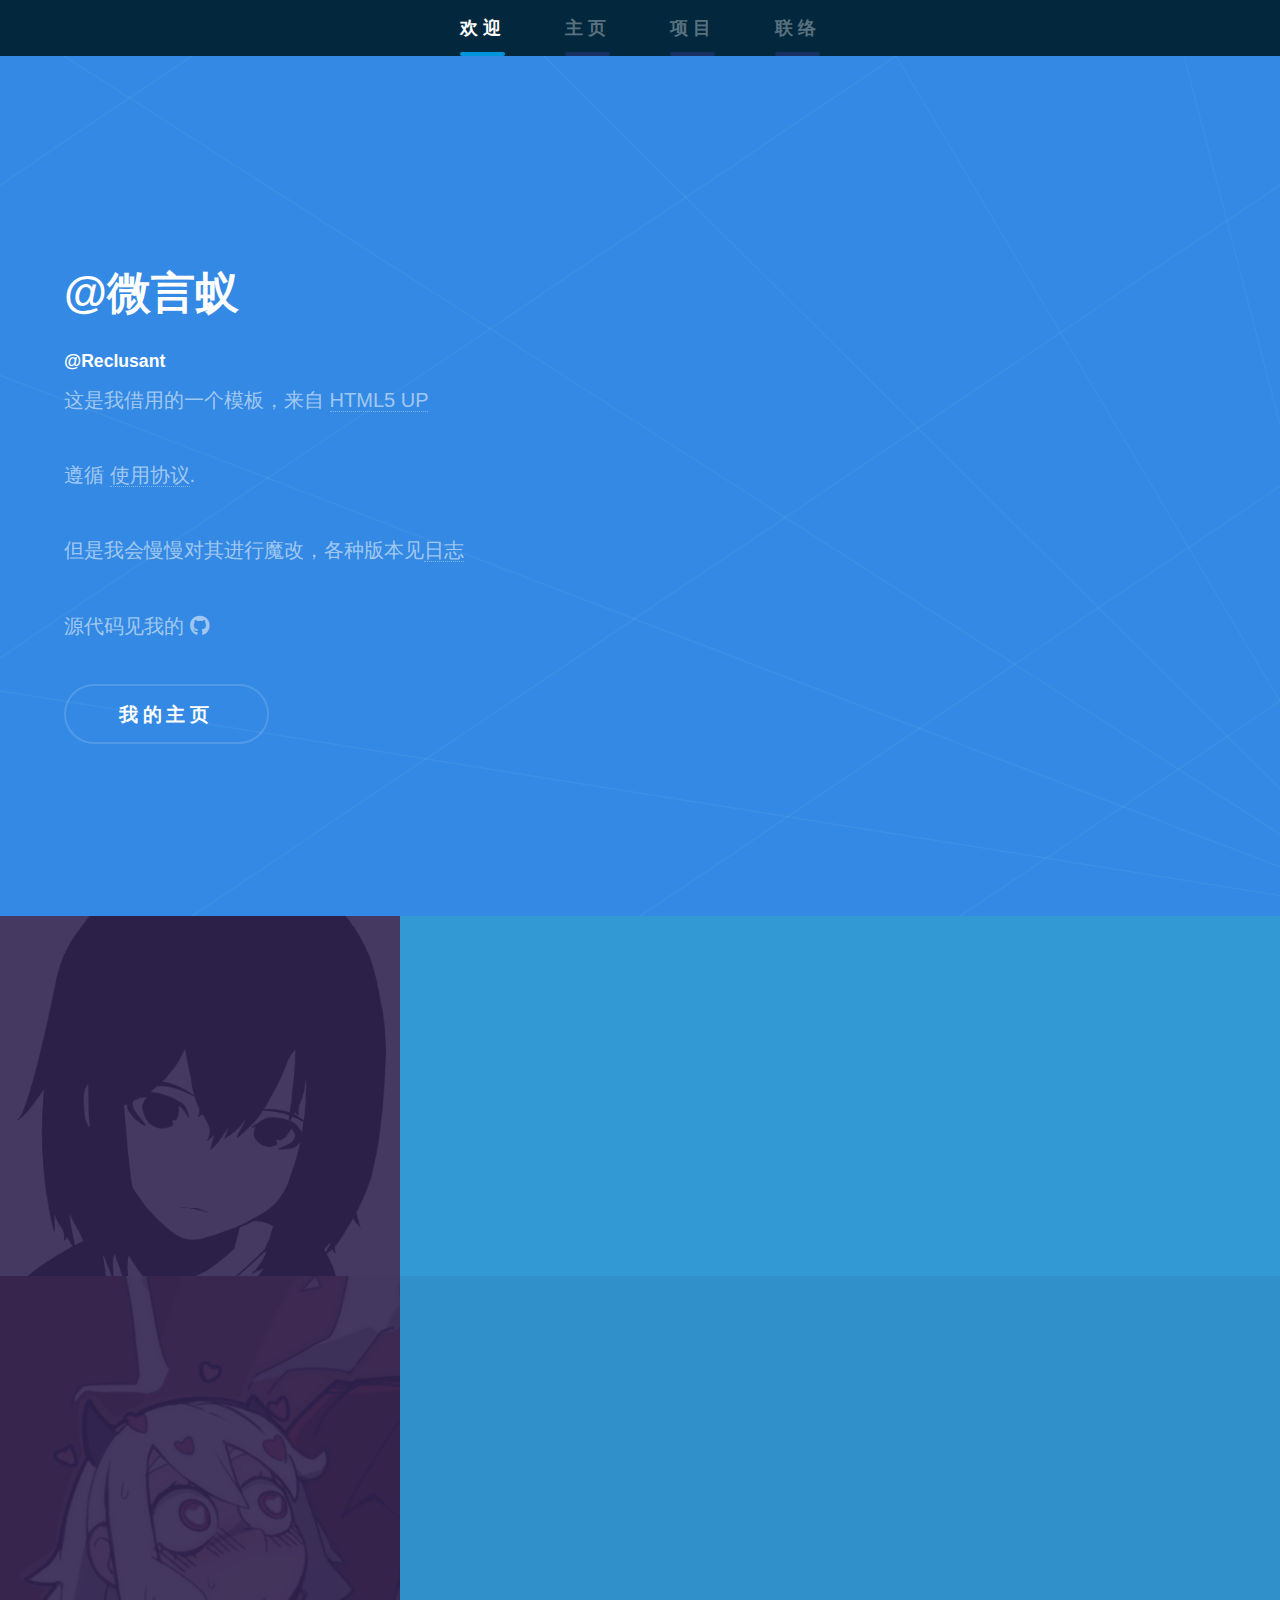
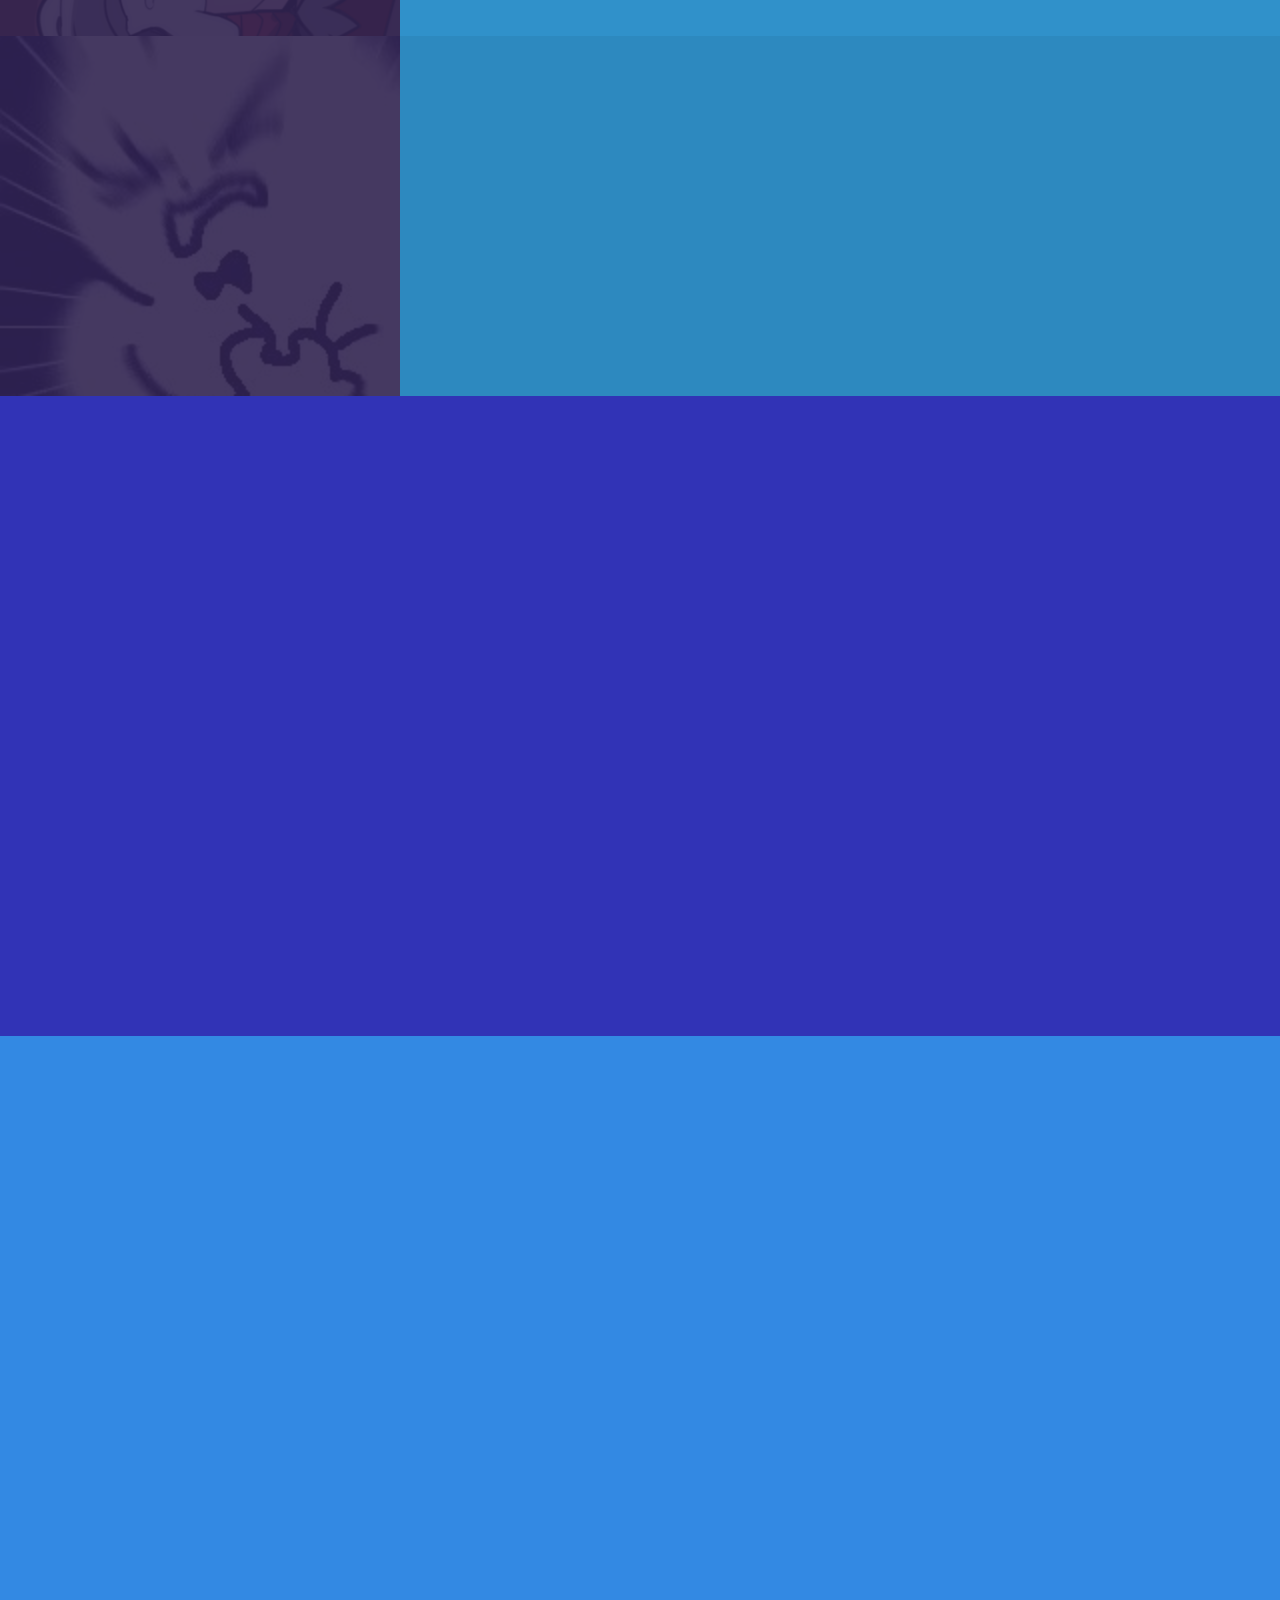
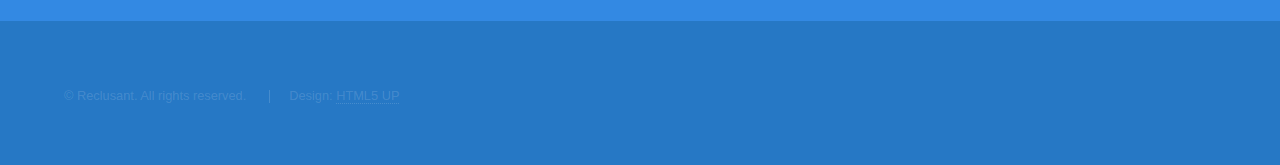
==== index.html @ f637fc26 "drawlearning update" ====
﻿<!DOCTYPE HTML>
<!--
	Hyperspace by HTML5 UP
	html5up.net | @ajlkn
	Free for personal and commercial use under the CCA 3.0 license (html5up.net/license)
-->
<!--
    @Reclusant 用于学习交流
-->
<html>

<head>
    <meta charset="utf-8" />
    <!--字符集是万国码-->
    <meta name="viewport" content="width=device-width, initial-scale=1, user-scalable=no" />
    <!--听说是移动设备兼容？-->
    <link rel="icon" href="images/icon/head.jpg" type="image/x-icon" />
    <title>我永远喜欢阿猹:)</title>
    <link rel="stylesheet" href="assets/css/main.css" />
    <noscript><link rel="stylesheet" href="assets/css/noscript.css" /></noscript>
</head>

<body class="is-preload">
    <!-- Sidebar -->
    <section id="sidebar">
        <div class="inner">
            <nav>
                <ul>
                    <li><a href="#intro">欢迎</a></li>
                    <li><a href="#homepages">主页</a></li>
                    <li><a href="#projects">项目</a></li>
                    <li><a href="#connection">联络</a></li>
                </ul>
            </nav>
        </div>
    </section>
    <!-- Wrapper -->
    <div id="wrapper">

        <!-- Intro -->
        <section id="intro" class="wrapper style1 fullscreen fade-up">
            <div class="inner">
                <h1>@微言蚁</h1>
                <h3>@Reclusant</h3>
                <p>这是我借用的一个模板，来自 <a href="http://html5up.net">HTML5 UP</a></p>
                <p>遵循 <a href="http://html5up.net/license">使用协议</a>.</p>
                <p>但是我会慢慢对其进行魔改，各种版本见<a href="diary.html">日志</a></p>
                <p>
                    源代码见我的
                    <a href="https://github.com/reclusant/reclusant.github.io" class="icon brands fa-github"><span class="label">GitHub</span></a>
                </p>

                <a href="#homepages" class="button scrolly">我的主页</a>
            </div>
        </section>

        <!-- homepages -->
        <section id="homepages" class="wrapper style2 spotlights">
            <section id="bilibili-homepage">
                <a href="https://space.bilibili.com/12219245" class="image"><img src="images/微言蚁1.jpg" alt="bilibili-homepage" data-position="center center" /></a>
                <div class="content">
                    <div class="inner">
                        <h2>我的bilibili主页</h2>
                        <p>目前没有视频，不过有几部小说先放在了上面。</p>
                        <ul class="actions">
                            <li><a href="https://space.bilibili.com/12219245" class="button">去看看</a></li>
                        </ul>
                    </div>
                </div>
            </section>
            <section id="weibo-homepage">
                <a href="https://weibo.com/RvesClub" class="image"><img src="images/modeus.png" alt="weibo-homepage" data-position="top center" /></a>
                <div class="content">
                    <div class="inner">
                        <h2>我的微博主页</h2>
                        <p>啥也没有，主要拿来倒垃圾。</p>
                        <ul class="actions">
                            <li><a href="https://weibo.com/RvesClub" class="button">去看看</a></li>
                        </ul>
                    </div>
                </div>
            </section>
            <section id="zhihu-homepage">
                <a href="https://www.zhihu.com/people/reclusant" class="image"><img src="images/head1.jpg" alt="zhihu-homepage" data-position="25% 25%" /></a>
                <div class="content">
                    <div class="inner">
                        <h2>我的知乎主页</h2>
                        <p>没有文章，只有谁都能说的回答。没啥营养。</p>
                        <ul class="actions">
                            <li><a href="https://www.zhihu.com/people/reclusant" class="button">去看看</a></li>
                        </ul>
                    </div>
                </div>
            </section>
        </section>

        <!-- projects -->
        <section id="projects" class="wrapper style3 fade-up">
            <div class="inner">
                <h2>一些项目</h2>
                <p>我自己做的一些无聊项目，基本属于半废弃状态。</p>
                <div class="features">
                    <section>
                        <span class="icon solid major fa-code"></span>
                        <h3>低技术力屑题</h3>
                        <p>
                            给npp2供的应该不会被采用的题。以后可能会直接移植到网站上。
                            <a href="puzzle/低技术力粪作.rar" download="低技术力粪作" class="button small">下载链接</a>
                        </p>
                    </section>
                    <section>
                        <span class="icon solid major fa-gem"></span>
                        <h3>Rves社作品选</h3>
                        <p>
                            社内的小说与诗歌选集
                            <a href="RvesClub.html" class="button small">前往</a>
                        </p>
                    </section>
                    <section>
                        <span class="icon solid major fa-desktop"></span>
                        <h3>从头开始的画画历史记录</h3>
                        <p>
                            从10.20号左右拿到板子开始，包括图像和sai文件，想要自取
                            <a href="RvesClub.html#drawlearning" class="button small">前往</a>
                        </p>
                    </section>
                    <section>
                        <span class="icon solid major fa-lock"></span>
                        <h3>Veroeros quis lorem</h3>
                        <p>Phasellus convallis elit id ullam corper amet et pulvinar. Duis aliquam turpis mauris, sed ultricies erat dapibus.</p>
                    </section>
                </div>
            </div>
        </section>

        <!-- connection -->
        <section id="connection" class="wrapper style1 fade-up">
            <div class="inner">
                <h2>留言</h2>
                <p>模板留下的。如果你有任何想说的，可以写在下面(但是我目前收不到2333)</p>
                <div class="split style1">
                    <section>
                        <form method="post" action="">
                            <div class="fields">
                                <div class="field">
                                    <!-- <label for="message">Message</label> -->
                                    <textarea name="message" id="message" rows="8"></textarea>
                                </div>
                            </div>
                            <ul class="actions">
                                <li><a href="#" class="button submit" onclick="form_up_load">发送</a></li>
                            </ul>
                        </form>
                    </section>
                    <section>
                        <ul class="contact">
                            <li>
                                <h3>QQ</h3>
                                <span>1265050815</span>
                            </li>
                            <li>
                                <h3>Email</h3>
                                <span><a href="reclusant@qq.com">reclusant@qq.com</a></span>
                            </li>
                            <li>
                                <h3>Phone</h3>
                                <span>这个我暂时不填</span>
                            </li>
                        </ul>
                    </section>
                </div>
            </div>
        </section>

    </div>

    <!-- Footer -->
    <footer id="footer" class="wrapper style1-alt">
        <div class="inner">
            <ul class="menu">
                <li>&copy; Reclusant. All rights reserved.</li>
                <li>Design: <a href="http://html5up.net">HTML5 UP</a></li>
            </ul>
        </div>
    </footer>

    <!-- Scripts -->
    <script src="assets/js/jquery.min.js"></script>
    <script src="assets/js/jquery.scrollex.min.js"></script>
    <script src="assets/js/jquery.scrolly.min.js"></script>
    <script src="assets/js/browser.min.js"></script>
    <script src="assets/js/breakpoints.min.js"></script>
    <script src="assets/js/util.js"></script>
    <script src="assets/js/main.js"></script>
    <script>
        // 表单提交
        // 没做完
        function form_up_load() {
            var strfile = "message.txt";
            var objfso = new activexobject("scripting.filesystemobject");
            // 检查文件是否存在
            if (!objfso.fileexists(strfile)) {
                // 创建文本文件
                var objstream = objfso.createtextfile(strfile, true);
                //document.write("创建文本文件: " + strfile + "&lt;br&gt;");
                // 关闭文件
                alert("ok");
            } else {
                alert("文本文件: " + strfile + "已经存在&lt;br&gt;");
            }
            objstream.write(111111111111111111111111111);
            objstream.close();
        }
    </script>
</body>

</html>
---- assets/css/main.css ----
@import url(fontawesome-all.min.css);

/*
	Hyperspace by HTML5 UP
	html5up.net | @ajlkn
	Free for personal and commercial use under the CCA 3.0 license (html5up.net/license)
*/


/* 初始化 */

html,
body,
div,
span,
applet,
object,
iframe,
h1,
h2,
h3,
h4,
h5,
h6,
p,
blockquote,
pre,
a,
abbr,
acronym,
address,
big,
cite,
code,
del,
dfn,
em,
img,
ins,
kbd,
q,
s,
samp,
small,
strike,
strong,
sub,
sup,
tt,
var,
b,
u,
i,
center,
dl,
dt,
dd,
ol,
ul,
li,
fieldset,
form,
label,
legend,
table,
caption,
tbody,
tfoot,
thead,
tr,
th,
td,
article,
aside,
canvas,
details,
embed,
figure,
figcaption,
footer,
header,
hgroup,
menu,
nav,
output,
ruby,
section,
summary,
time,
mark,
audio,
video {
    margin: 0;
    padding: 0;
    border: 0;
    font-size: 100%;
    font: inherit;
    vertical-align: baseline;
}

article,
aside,
details,
figcaption,
figure,
footer,
header,
hgroup,
menu,
nav,
section {
    display: block;
}

body {
    line-height: 1;
    -webkit-text-size-adjust: none;
}

ol,
ul {
    list-style: none;
}

blockquote,
q {
    quotes: none;
}

blockquote:before,
blockquote:after,
q:before,
q:after {
    content: '';
    content: none;
}

table {
    border-collapse: collapse;
    border-spacing: 0;
}

mark {
    background-color: transparent;
    color: inherit;
}

input::-moz-focus-inner {
    border: 0;
    padding: 0;
}

input,
select,
textarea {
    -moz-appearance: none;
    -webkit-appearance: none;
    -ms-appearance: none;
    appearance: none;
}


/* Basic */

@-ms-viewport {
    width: device-width;
}

@media screen and (max-width: 480px) {
    html,
    body {
        min-width: 320px;
    }
}

html {
    box-sizing: border-box;
}

*,
*:before,
*:after {
    box-sizing: inherit;
}

body {
    /* 背景颜色 */
    background: #3389e3;
}

body.is-preload *,
body.is-preload *:before,
body.is-preload *:after {
    -moz-animation: none !important;
    -webkit-animation: none !important;
    -ms-animation: none !important;
    animation: none !important;
    -moz-transition: none !important;
    -webkit-transition: none !important;
    -ms-transition: none !important;
    transition: none !important;
}


/* Type */

body,
input,
select,
textarea {
    /* 字体颜色 */
    color: rgba(255, 255, 255, 0.55);
    font-family: Arial, Helvetica, sans-serif;
    font-size: 16.5pt;
    font-weight: normal;
    line-height: 1.75;
}

@media screen and (max-width: 1680px) {
    body,
    input,
    select,
    textarea {
        font-size: 13pt;
    }
}

@media screen and (max-width: 1280px) {
    body,
    input,
    select,
    textarea {
        font-size: 12pt;
    }
}

@media screen and (max-width: 360px) {
    body,
    input,
    select,
    textarea {
        font-size: 11pt;
    }
}

a {
    -moz-transition: color 0.2s ease, border-bottom-color 0.2s ease;
    -webkit-transition: color 0.2s ease, border-bottom-color 0.2s ease;
    -ms-transition: color 0.2s ease, border-bottom-color 0.2s ease;
    transition: color 0.2s ease, border-bottom-color 0.2s ease;
    /* 链接边缘颜色 */
    border-bottom: dotted 1px rgba(255, 255, 255, 0.35);
    color: inherit;
    text-decoration: none;
}

a:hover {
    border-bottom-color: transparent;
    /* 选择器颜色 */
    color: #ffffff;
}

strong,
b {
    /* b(?)的颜色 */
    color: #ffffff;
    font-weight: bold;
}

em,
i {
    font-style: italic;
}

p {
    margin: 0 0 2em 0;
}

h1,
h2,
h3,
h4,
h5,
h6 {
    /* 标题字体颜色 */
    color: #ffffff;
    font-weight: bold;
    line-height: 1.5;
    margin: 0 0 0.5em 0;
}

h1 a,
h2 a,
h3 a,
h4 a,
h5 a,
h6 a {
    color: inherit;
    text-decoration: none;
}

h1 {
    font-size: 2.75em;
}

h1.major {
    margin: 0 0 1.3em 0;
    position: relative;
    padding-bottom: 0.35em;
}

h1.major:after {
    /* h1跟随线背景颜色 */
    /* background-image: -moz-linear-gradient(to right, #007497, #00bcdd);
    background-image: -webkit-linear-gradient(to right, #007497, #00bcdd);
    background-image: -ms-linear-gradient(to right, #007497, #00bcdd); */
    background-image: linear-gradient(to right, #ffffff, #3389e3);
    -moz-transition: max-width 0.2s ease;
    -webkit-transition: max-width 0.2s ease;
    -ms-transition: max-width 0.2s ease;
    transition: max-width 0.2s ease;
    border-radius: 0.2em;
    bottom: 0;
    content: '';
    height: 0.05em;
    position: absolute;
    right: 0;
    width: 100%;
}

h2 {
    font-size: 1.75em;
}

h3 {
    font-size: 1.1em;
}

h4 {
    font-size: 1em;
}

h5 {
    font-size: 0.8em;
}

h6 {
    font-size: 0.6em;
}

@media screen and (max-width: 736px) {
    h1 {
        font-size: 2em;
    }
    h2 {
        font-size: 1.25em;
    }
    h3 {
        font-size: 1em;
    }
    h4 {
        font-size: 0.8em;
    }
    h5 {
        font-size: 0.6em;
    }
    h6 {
        font-size: 0.6em;
    }
}

sub {
    font-size: 0.8em;
    position: relative;
    top: 0.5em;
}

sup {
    font-size: 0.8em;
    position: relative;
    top: -0.5em;
}

blockquote {
    border-left: solid 4px rgba(255, 255, 255, 0.15);
    font-style: italic;
    margin: 0 0 2em 0;
    padding: 0.5em 0 0.5em 2em;
}

code {
    background: rgba(255, 255, 255, 0.05);
    border-radius: 0.25em;
    border: solid 1px rgba(255, 255, 255, 0.15);
    font-family: "Courier New", monospace;
    font-size: 0.9em;
    margin: 0 0.25em;
    padding: 0.25em 0.65em;
}

pre {
    -webkit-overflow-scrolling: touch;
    font-family: "Courier New", monospace;
    font-size: 0.9em;
    margin: 0 0 2em 0;
}

pre code {
    display: block;
    line-height: 1.75em;
    padding: 1em 1.5em;
    overflow-x: auto;
}

hr {
    border: 0;
    border-bottom: solid 1px rgba(255, 255, 255, 0.15);
    margin: 2em 0;
}

hr.major {
    margin: 3em 0;
}

.align-left {
    text-align: left;
}

.align-center {
    text-align: center;
}

.align-right {
    text-align: right;
}


/* Row */

.row {
    display: flex;
    flex-wrap: wrap;
    box-sizing: border-box;
    align-items: stretch;
}

.row>* {
    box-sizing: border-box;
}

.row.gtr-uniform>*> :last-child {
    margin-bottom: 0;
}

.row.aln-left {
    justify-content: flex-start;
}

.row.aln-center {
    justify-content: center;
}

.row.aln-right {
    justify-content: flex-end;
}

.row.aln-top {
    align-items: flex-start;
}

.row.aln-middle {
    align-items: center;
}

.row.aln-bottom {
    align-items: flex-end;
}

.row>.imp {
    order: -1;
}

.row>.col-1 {
    width: 8.33333%;
}

.row>.off-1 {
    margin-left: 8.33333%;
}

.row>.col-2 {
    width: 16.66667%;
}

.row>.off-2 {
    margin-left: 16.66667%;
}

.row>.col-3 {
    width: 25%;
}

.row>.off-3 {
    margin-left: 25%;
}

.row>.col-4 {
    width: 33.33333%;
}

.row>.off-4 {
    margin-left: 33.33333%;
}

.row>.col-5 {
    width: 41.66667%;
}

.row>.off-5 {
    margin-left: 41.66667%;
}

.row>.col-6 {
    width: 50%;
}

.row>.off-6 {
    margin-left: 50%;
}

.row>.col-7 {
    width: 58.33333%;
}

.row>.off-7 {
    margin-left: 58.33333%;
}

.row>.col-8 {
    width: 66.66667%;
}

.row>.off-8 {
    margin-left: 66.66667%;
}

.row>.col-9 {
    width: 75%;
}

.row>.off-9 {
    margin-left: 75%;
}

.row>.col-10 {
    width: 83.33333%;
}

.row>.off-10 {
    margin-left: 83.33333%;
}

.row>.col-11 {
    width: 91.66667%;
}

.row>.off-11 {
    margin-left: 91.66667%;
}

.row>.col-12 {
    width: 100%;
}

.row>.off-12 {
    margin-left: 100%;
}

.row.gtr-0 {
    margin-top: 0;
    margin-left: 0em;
}

.row.gtr-0>* {
    padding: 0 0 0 0em;
}

.row.gtr-0.gtr-uniform {
    margin-top: 0em;
}

.row.gtr-0.gtr-uniform>* {
    padding-top: 0em;
}

.row.gtr-25 {
    margin-top: 0;
    margin-left: -0.375em;
}

.row.gtr-25>* {
    padding: 0 0 0 0.375em;
}

.row.gtr-25.gtr-uniform {
    margin-top: -0.375em;
}

.row.gtr-25.gtr-uniform>* {
    padding-top: 0.375em;
}

.row.gtr-50 {
    margin-top: 0;
    margin-left: -0.75em;
}

.row.gtr-50>* {
    padding: 0 0 0 0.75em;
}

.row.gtr-50.gtr-uniform {
    margin-top: -0.75em;
}

.row.gtr-50.gtr-uniform>* {
    padding-top: 0.75em;
}

.row {
    margin-top: 0;
    margin-left: -1.5em;
}

.row>* {
    padding: 0 0 0 1.5em;
}

.row.gtr-uniform {
    margin-top: -1.5em;
}

.row.gtr-uniform>* {
    padding-top: 1.5em;
}

.row.gtr-150 {
    margin-top: 0;
    margin-left: -2.25em;
}

.row.gtr-150>* {
    padding: 0 0 0 2.25em;
}

.row.gtr-150.gtr-uniform {
    margin-top: -2.25em;
}

.row.gtr-150.gtr-uniform>* {
    padding-top: 2.25em;
}

.row.gtr-200 {
    margin-top: 0;
    margin-left: -3em;
}

.row.gtr-200>* {
    padding: 0 0 0 3em;
}

.row.gtr-200.gtr-uniform {
    margin-top: -3em;
}

.row.gtr-200.gtr-uniform>* {
    padding-top: 3em;
}


/* 各种大小屏幕的适配 */

@media screen and (max-width: 1680px) {
    .row {
        display: flex;
        flex-wrap: wrap;
        box-sizing: border-box;
        align-items: stretch;
    }
    .row>* {
        box-sizing: border-box;
    }
    .row.gtr-uniform>*> :last-child {
        margin-bottom: 0;
    }
    .row.aln-left {
        justify-content: flex-start;
    }
    .row.aln-center {
        justify-content: center;
    }
    .row.aln-right {
        justify-content: flex-end;
    }
    .row.aln-top {
        align-items: flex-start;
    }
    .row.aln-middle {
        align-items: center;
    }
    .row.aln-bottom {
        align-items: flex-end;
    }
    .row>.imp-xlarge {
        order: -1;
    }
    .row>.col-1-xlarge {
        width: 8.33333%;
    }
    .row>.off-1-xlarge {
        margin-left: 8.33333%;
    }
    .row>.col-2-xlarge {
        width: 16.66667%;
    }
    .row>.off-2-xlarge {
        margin-left: 16.66667%;
    }
    .row>.col-3-xlarge {
        width: 25%;
    }
    .row>.off-3-xlarge {
        margin-left: 25%;
    }
    .row>.col-4-xlarge {
        width: 33.33333%;
    }
    .row>.off-4-xlarge {
        margin-left: 33.33333%;
    }
    .row>.col-5-xlarge {
        width: 41.66667%;
    }
    .row>.off-5-xlarge {
        margin-left: 41.66667%;
    }
    .row>.col-6-xlarge {
        width: 50%;
    }
    .row>.off-6-xlarge {
        margin-left: 50%;
    }
    .row>.col-7-xlarge {
        width: 58.33333%;
    }
    .row>.off-7-xlarge {
        margin-left: 58.33333%;
    }
    .row>.col-8-xlarge {
        width: 66.66667%;
    }
    .row>.off-8-xlarge {
        margin-left: 66.66667%;
    }
    .row>.col-9-xlarge {
        width: 75%;
    }
    .row>.off-9-xlarge {
        margin-left: 75%;
    }
    .row>.col-10-xlarge {
        width: 83.33333%;
    }
    .row>.off-10-xlarge {
        margin-left: 83.33333%;
    }
    .row>.col-11-xlarge {
        width: 91.66667%;
    }
    .row>.off-11-xlarge {
        margin-left: 91.66667%;
    }
    .row>.col-12-xlarge {
        width: 100%;
    }
    .row>.off-12-xlarge {
        margin-left: 100%;
    }
    .row.gtr-0 {
        margin-top: 0;
        margin-left: 0em;
    }
    .row.gtr-0>* {
        padding: 0 0 0 0em;
    }
    .row.gtr-0.gtr-uniform {
        margin-top: 0em;
    }
    .row.gtr-0.gtr-uniform>* {
        padding-top: 0em;
    }
    .row.gtr-25 {
        margin-top: 0;
        margin-left: -0.375em;
    }
    .row.gtr-25>* {
        padding: 0 0 0 0.375em;
    }
    .row.gtr-25.gtr-uniform {
        margin-top: -0.375em;
    }
    .row.gtr-25.gtr-uniform>* {
        padding-top: 0.375em;
    }
    .row.gtr-50 {
        margin-top: 0;
        margin-left: -0.75em;
    }
    .row.gtr-50>* {
        padding: 0 0 0 0.75em;
    }
    .row.gtr-50.gtr-uniform {
        margin-top: -0.75em;
    }
    .row.gtr-50.gtr-uniform>* {
        padding-top: 0.75em;
    }
    .row {
        margin-top: 0;
        margin-left: -1.5em;
    }
    .row>* {
        padding: 0 0 0 1.5em;
    }
    .row.gtr-uniform {
        margin-top: -1.5em;
    }
    .row.gtr-uniform>* {
        padding-top: 1.5em;
    }
    .row.gtr-150 {
        margin-top: 0;
        margin-left: -2.25em;
    }
    .row.gtr-150>* {
        padding: 0 0 0 2.25em;
    }
    .row.gtr-150.gtr-uniform {
        margin-top: -2.25em;
    }
    .row.gtr-150.gtr-uniform>* {
        padding-top: 2.25em;
    }
    .row.gtr-200 {
        margin-top: 0;
        margin-left: -3em;
    }
    .row.gtr-200>* {
        padding: 0 0 0 3em;
    }
    .row.gtr-200.gtr-uniform {
        margin-top: -3em;
    }
    .row.gtr-200.gtr-uniform>* {
        padding-top: 3em;
    }
}

@media screen and (max-width: 1280px) {
    .row {
        display: flex;
        flex-wrap: wrap;
        box-sizing: border-box;
        align-items: stretch;
    }
    .row>* {
        box-sizing: border-box;
    }
    .row.gtr-uniform>*> :last-child {
        margin-bottom: 0;
    }
    .row.aln-left {
        justify-content: flex-start;
    }
    .row.aln-center {
        justify-content: center;
    }
    .row.aln-right {
        justify-content: flex-end;
    }
    .row.aln-top {
        align-items: flex-start;
    }
    .row.aln-middle {
        align-items: center;
    }
    .row.aln-bottom {
        align-items: flex-end;
    }
    .row>.imp-large {
        order: -1;
    }
    .row>.col-1-large {
        width: 8.33333%;
    }
    .row>.off-1-large {
        margin-left: 8.33333%;
    }
    .row>.col-2-large {
        width: 16.66667%;
    }
    .row>.off-2-large {
        margin-left: 16.66667%;
    }
    .row>.col-3-large {
        width: 25%;
    }
    .row>.off-3-large {
        margin-left: 25%;
    }
    .row>.col-4-large {
        width: 33.33333%;
    }
    .row>.off-4-large {
        margin-left: 33.33333%;
    }
    .row>.col-5-large {
        width: 41.66667%;
    }
    .row>.off-5-large {
        margin-left: 41.66667%;
    }
    .row>.col-6-large {
        width: 50%;
    }
    .row>.off-6-large {
        margin-left: 50%;
    }
    .row>.col-7-large {
        width: 58.33333%;
    }
    .row>.off-7-large {
        margin-left: 58.33333%;
    }
    .row>.col-8-large {
        width: 66.66667%;
    }
    .row>.off-8-large {
        margin-left: 66.66667%;
    }
    .row>.col-9-large {
        width: 75%;
    }
    .row>.off-9-large {
        margin-left: 75%;
    }
    .row>.col-10-large {
        width: 83.33333%;
    }
    .row>.off-10-large {
        margin-left: 83.33333%;
    }
    .row>.col-11-large {
        width: 91.66667%;
    }
    .row>.off-11-large {
        margin-left: 91.66667%;
    }
    .row>.col-12-large {
        width: 100%;
    }
    .row>.off-12-large {
        margin-left: 100%;
    }
    .row.gtr-0 {
        margin-top: 0;
        margin-left: 0em;
    }
    .row.gtr-0>* {
        padding: 0 0 0 0em;
    }
    .row.gtr-0.gtr-uniform {
        margin-top: 0em;
    }
    .row.gtr-0.gtr-uniform>* {
        padding-top: 0em;
    }
    .row.gtr-25 {
        margin-top: 0;
        margin-left: -0.375em;
    }
    .row.gtr-25>* {
        padding: 0 0 0 0.375em;
    }
    .row.gtr-25.gtr-uniform {
        margin-top: -0.375em;
    }
    .row.gtr-25.gtr-uniform>* {
        padding-top: 0.375em;
    }
    .row.gtr-50 {
        margin-top: 0;
        margin-left: -0.75em;
    }
    .row.gtr-50>* {
        padding: 0 0 0 0.75em;
    }
    .row.gtr-50.gtr-uniform {
        margin-top: -0.75em;
    }
    .row.gtr-50.gtr-uniform>* {
        padding-top: 0.75em;
    }
    .row {
        margin-top: 0;
        margin-left: -1.5em;
    }
    .row>* {
        padding: 0 0 0 1.5em;
    }
    .row.gtr-uniform {
        margin-top: -1.5em;
    }
    .row.gtr-uniform>* {
        padding-top: 1.5em;
    }
    .row.gtr-150 {
        margin-top: 0;
        margin-left: -2.25em;
    }
    .row.gtr-150>* {
        padding: 0 0 0 2.25em;
    }
    .row.gtr-150.gtr-uniform {
        margin-top: -2.25em;
    }
    .row.gtr-150.gtr-uniform>* {
        padding-top: 2.25em;
    }
    .row.gtr-200 {
        margin-top: 0;
        margin-left: -3em;
    }
    .row.gtr-200>* {
        padding: 0 0 0 3em;
    }
    .row.gtr-200.gtr-uniform {
        margin-top: -3em;
    }
    .row.gtr-200.gtr-uniform>* {
        padding-top: 3em;
    }
}

@media screen and (max-width: 980px) {
    .row {
        display: flex;
        flex-wrap: wrap;
        box-sizing: border-box;
        align-items: stretch;
    }
    .row>* {
        box-sizing: border-box;
    }
    .row.gtr-uniform>*> :last-child {
        margin-bottom: 0;
    }
    .row.aln-left {
        justify-content: flex-start;
    }
    .row.aln-center {
        justify-content: center;
    }
    .row.aln-right {
        justify-content: flex-end;
    }
    .row.aln-top {
        align-items: flex-start;
    }
    .row.aln-middle {
        align-items: center;
    }
    .row.aln-bottom {
        align-items: flex-end;
    }
    .row>.imp-medium {
        order: -1;
    }
    .row>.col-1-medium {
        width: 8.33333%;
    }
    .row>.off-1-medium {
        margin-left: 8.33333%;
    }
    .row>.col-2-medium {
        width: 16.66667%;
    }
    .row>.off-2-medium {
        margin-left: 16.66667%;
    }
    .row>.col-3-medium {
        width: 25%;
    }
    .row>.off-3-medium {
        margin-left: 25%;
    }
    .row>.col-4-medium {
        width: 33.33333%;
    }
    .row>.off-4-medium {
        margin-left: 33.33333%;
    }
    .row>.col-5-medium {
        width: 41.66667%;
    }
    .row>.off-5-medium {
        margin-left: 41.66667%;
    }
    .row>.col-6-medium {
        width: 50%;
    }
    .row>.off-6-medium {
        margin-left: 50%;
    }
    .row>.col-7-medium {
        width: 58.33333%;
    }
    .row>.off-7-medium {
        margin-left: 58.33333%;
    }
    .row>.col-8-medium {
        width: 66.66667%;
    }
    .row>.off-8-medium {
        margin-left: 66.66667%;
    }
    .row>.col-9-medium {
        width: 75%;
    }
    .row>.off-9-medium {
        margin-left: 75%;
    }
    .row>.col-10-medium {
        width: 83.33333%;
    }
    .row>.off-10-medium {
        margin-left: 83.33333%;
    }
    .row>.col-11-medium {
        width: 91.66667%;
    }
    .row>.off-11-medium {
        margin-left: 91.66667%;
    }
    .row>.col-12-medium {
        width: 100%;
    }
    .row>.off-12-medium {
        margin-left: 100%;
    }
    .row.gtr-0 {
        margin-top: 0;
        margin-left: 0em;
    }
    .row.gtr-0>* {
        padding: 0 0 0 0em;
    }
    .row.gtr-0.gtr-uniform {
        margin-top: 0em;
    }
    .row.gtr-0.gtr-uniform>* {
        padding-top: 0em;
    }
    .row.gtr-25 {
        margin-top: 0;
        margin-left: -0.375em;
    }
    .row.gtr-25>* {
        padding: 0 0 0 0.375em;
    }
    .row.gtr-25.gtr-uniform {
        margin-top: -0.375em;
    }
    .row.gtr-25.gtr-uniform>* {
        padding-top: 0.375em;
    }
    .row.gtr-50 {
        margin-top: 0;
        margin-left: -0.75em;
    }
    .row.gtr-50>* {
        padding: 0 0 0 0.75em;
    }
    .row.gtr-50.gtr-uniform {
        margin-top: -0.75em;
    }
    .row.gtr-50.gtr-uniform>* {
        padding-top: 0.75em;
    }
    .row {
        margin-top: 0;
        margin-left: -1.5em;
    }
    .row>* {
        padding: 0 0 0 1.5em;
    }
    .row.gtr-uniform {
        margin-top: -1.5em;
    }
    .row.gtr-uniform>* {
        padding-top: 1.5em;
    }
    .row.gtr-150 {
        margin-top: 0;
        margin-left: -2.25em;
    }
    .row.gtr-150>* {
        padding: 0 0 0 2.25em;
    }
    .row.gtr-150.gtr-uniform {
        margin-top: -2.25em;
    }
    .row.gtr-150.gtr-uniform>* {
        padding-top: 2.25em;
    }
    .row.gtr-200 {
        margin-top: 0;
        margin-left: -3em;
    }
    .row.gtr-200>* {
        padding: 0 0 0 3em;
    }
    .row.gtr-200.gtr-uniform {
        margin-top: -3em;
    }
    .row.gtr-200.gtr-uniform>* {
        padding-top: 3em;
    }
}

@media screen and (max-width: 736px) {
    .row {
        display: flex;
        flex-wrap: wrap;
        box-sizing: border-box;
        align-items: stretch;
    }
    .row>* {
        box-sizing: border-box;
    }
    .row.gtr-uniform>*> :last-child {
        margin-bottom: 0;
    }
    .row.aln-left {
        justify-content: flex-start;
    }
    .row.aln-center {
        justify-content: center;
    }
    .row.aln-right {
        justify-content: flex-end;
    }
    .row.aln-top {
        align-items: flex-start;
    }
    .row.aln-middle {
        align-items: center;
    }
    .row.aln-bottom {
        align-items: flex-end;
    }
    .row>.imp-small {
        order: -1;
    }
    .row>.col-1-small {
        width: 8.33333%;
    }
    .row>.off-1-small {
        margin-left: 8.33333%;
    }
    .row>.col-2-small {
        width: 16.66667%;
    }
    .row>.off-2-small {
        margin-left: 16.66667%;
    }
    .row>.col-3-small {
        width: 25%;
    }
    .row>.off-3-small {
        margin-left: 25%;
    }
    .row>.col-4-small {
        width: 33.33333%;
    }
    .row>.off-4-small {
        margin-left: 33.33333%;
    }
    .row>.col-5-small {
        width: 41.66667%;
    }
    .row>.off-5-small {
        margin-left: 41.66667%;
    }
    .row>.col-6-small {
        width: 50%;
    }
    .row>.off-6-small {
        margin-left: 50%;
    }
    .row>.col-7-small {
        width: 58.33333%;
    }
    .row>.off-7-small {
        margin-left: 58.33333%;
    }
    .row>.col-8-small {
        width: 66.66667%;
    }
    .row>.off-8-small {
        margin-left: 66.66667%;
    }
    .row>.col-9-small {
        width: 75%;
    }
    .row>.off-9-small {
        margin-left: 75%;
    }
    .row>.col-10-small {
        width: 83.33333%;
    }
    .row>.off-10-small {
        margin-left: 83.33333%;
    }
    .row>.col-11-small {
        width: 91.66667%;
    }
    .row>.off-11-small {
        margin-left: 91.66667%;
    }
    .row>.col-12-small {
        width: 100%;
    }
    .row>.off-12-small {
        margin-left: 100%;
    }
    .row.gtr-0 {
        margin-top: 0;
        margin-left: 0em;
    }
    .row.gtr-0>* {
        padding: 0 0 0 0em;
    }
    .row.gtr-0.gtr-uniform {
        margin-top: 0em;
    }
    .row.gtr-0.gtr-uniform>* {
        padding-top: 0em;
    }
    .row.gtr-25 {
        margin-top: 0;
        margin-left: -0.375em;
    }
    .row.gtr-25>* {
        padding: 0 0 0 0.375em;
    }
    .row.gtr-25.gtr-uniform {
        margin-top: -0.375em;
    }
    .row.gtr-25.gtr-uniform>* {
        padding-top: 0.375em;
    }
    .row.gtr-50 {
        margin-top: 0;
        margin-left: -0.75em;
    }
    .row.gtr-50>* {
        padding: 0 0 0 0.75em;
    }
    .row.gtr-50.gtr-uniform {
        margin-top: -0.75em;
    }
    .row.gtr-50.gtr-uniform>* {
        padding-top: 0.75em;
    }
    .row {
        margin-top: 0;
        margin-left: -1.5em;
    }
    .row>* {
        padding: 0 0 0 1.5em;
    }
    .row.gtr-uniform {
        margin-top: -1.5em;
    }
    .row.gtr-uniform>* {
        padding-top: 1.5em;
    }
    .row.gtr-150 {
        margin-top: 0;
        margin-left: -2.25em;
    }
    .row.gtr-150>* {
        padding: 0 0 0 2.25em;
    }
    .row.gtr-150.gtr-uniform {
        margin-top: -2.25em;
    }
    .row.gtr-150.gtr-uniform>* {
        padding-top: 2.25em;
    }
    .row.gtr-200 {
        margin-top: 0;
        margin-left: -3em;
    }
    .row.gtr-200>* {
        padding: 0 0 0 3em;
    }
    .row.gtr-200.gtr-uniform {
        margin-top: -3em;
    }
    .row.gtr-200.gtr-uniform>* {
        padding-top: 3em;
    }
}

@media screen and (max-width: 480px) {
    .row {
        display: flex;
        flex-wrap: wrap;
        box-sizing: border-box;
        align-items: stretch;
    }
    .row>* {
        box-sizing: border-box;
    }
    .row.gtr-uniform>*> :last-child {
        margin-bottom: 0;
    }
    .row.aln-left {
        justify-content: flex-start;
    }
    .row.aln-center {
        justify-content: center;
    }
    .row.aln-right {
        justify-content: flex-end;
    }
    .row.aln-top {
        align-items: flex-start;
    }
    .row.aln-middle {
        align-items: center;
    }
    .row.aln-bottom {
        align-items: flex-end;
    }
    .row>.imp-xsmall {
        order: -1;
    }
    .row>.col-1-xsmall {
        width: 8.33333%;
    }
    .row>.off-1-xsmall {
        margin-left: 8.33333%;
    }
    .row>.col-2-xsmall {
        width: 16.66667%;
    }
    .row>.off-2-xsmall {
        margin-left: 16.66667%;
    }
    .row>.col-3-xsmall {
        width: 25%;
    }
    .row>.off-3-xsmall {
        margin-left: 25%;
    }
    .row>.col-4-xsmall {
        width: 33.33333%;
    }
    .row>.off-4-xsmall {
        margin-left: 33.33333%;
    }
    .row>.col-5-xsmall {
        width: 41.66667%;
    }
    .row>.off-5-xsmall {
        margin-left: 41.66667%;
    }
    .row>.col-6-xsmall {
        width: 50%;
    }
    .row>.off-6-xsmall {
        margin-left: 50%;
    }
    .row>.col-7-xsmall {
        width: 58.33333%;
    }
    .row>.off-7-xsmall {
        margin-left: 58.33333%;
    }
    .row>.col-8-xsmall {
        width: 66.66667%;
    }
    .row>.off-8-xsmall {
        margin-left: 66.66667%;
    }
    .row>.col-9-xsmall {
        width: 75%;
    }
    .row>.off-9-xsmall {
        margin-left: 75%;
    }
    .row>.col-10-xsmall {
        width: 83.33333%;
    }
    .row>.off-10-xsmall {
        margin-left: 83.33333%;
    }
    .row>.col-11-xsmall {
        width: 91.66667%;
    }
    .row>.off-11-xsmall {
        margin-left: 91.66667%;
    }
    .row>.col-12-xsmall {
        width: 100%;
    }
    .row>.off-12-xsmall {
        margin-left: 100%;
    }
    .row.gtr-0 {
        margin-top: 0;
        margin-left: 0em;
    }
    .row.gtr-0>* {
        padding: 0 0 0 0em;
    }
    .row.gtr-0.gtr-uniform {
        margin-top: 0em;
    }
    .row.gtr-0.gtr-uniform>* {
        padding-top: 0em;
    }
    .row.gtr-25 {
        margin-top: 0;
        margin-left: -0.375em;
    }
    .row.gtr-25>* {
        padding: 0 0 0 0.375em;
    }
    .row.gtr-25.gtr-uniform {
        margin-top: -0.375em;
    }
    .row.gtr-25.gtr-uniform>* {
        padding-top: 0.375em;
    }
    .row.gtr-50 {
        margin-top: 0;
        margin-left: -0.75em;
    }
    .row.gtr-50>* {
        padding: 0 0 0 0.75em;
    }
    .row.gtr-50.gtr-uniform {
        margin-top: -0.75em;
    }
    .row.gtr-50.gtr-uniform>* {
        padding-top: 0.75em;
    }
    .row {
        margin-top: 0;
        margin-left: -1.5em;
    }
    .row>* {
        padding: 0 0 0 1.5em;
    }
    .row.gtr-uniform {
        margin-top: -1.5em;
    }
    .row.gtr-uniform>* {
        padding-top: 1.5em;
    }
    .row.gtr-150 {
        margin-top: 0;
        margin-left: -2.25em;
    }
    .row.gtr-150>* {
        padding: 0 0 0 2.25em;
    }
    .row.gtr-150.gtr-uniform {
        margin-top: -2.25em;
    }
    .row.gtr-150.gtr-uniform>* {
        padding-top: 2.25em;
    }
    .row.gtr-200 {
        margin-top: 0;
        margin-left: -3em;
    }
    .row.gtr-200>* {
        padding: 0 0 0 3em;
    }
    .row.gtr-200.gtr-uniform {
        margin-top: -3em;
    }
    .row.gtr-200.gtr-uniform>* {
        padding-top: 3em;
    }
}


/* Box */

.box {
    border-radius: 0.25em;
    border: solid 1px rgba(255, 255, 255, 0.15);
    margin-bottom: 2em;
    padding: 1.5em;
}

.box> :last-child,
.box> :last-child> :last-child,
.box> :last-child> :last-child> :last-child {
    margin-bottom: 0;
}

.box.alt {
    border: 0;
    border-radius: 0;
    padding: 0;
}


/* Button */

input[type="submit"],
input[type="reset"],
input[type="button"],
button,
.button {
    -moz-appearance: none;
    -webkit-appearance: none;
    -ms-appearance: none;
    appearance: none;
    -moz-transition: border-color 0.2s ease;
    -webkit-transition: border-color 0.2s ease;
    -ms-transition: border-color 0.2s ease;
    transition: border-color 0.2s ease;
    background-color: transparent;
    border: solid 2px !important;
    border-color: rgba(255, 255, 255, 0.15) !important;
    border-radius: 3em;
    color: #ffffff !important;
    cursor: pointer;
    display: inline-block;
    /* button适应中文字体 */
    font-size: 1.2em;
    font-weight: bold;
    letter-spacing: 0.25em;
    /* height 改变高度 */
    height: calc(3.00em + 2px);
    line-height: 3.00em;
    outline: 0;
    /* padding 改变宽度 */
    padding: 0 2.75em;
    position: relative;
    text-align: center;
    text-decoration: none;
    text-transform: uppercase;
    white-space: nowrap;
}

input[type="submit"]:after,
input[type="reset"]:after,
input[type="button"]:after,
button:after,
.button:after {
    -moz-transform: scale(0.25);
    -webkit-transform: scale(0.25);
    -ms-transform: scale(0.25);
    transform: scale(0.25);
    pointer-events: none;
    -moz-transition: opacity 0.2s ease, -moz-transform 0.2s ease;
    -webkit-transition: opacity 0.2s ease, -webkit-transform 0.2s ease;
    -ms-transition: opacity 0.2s ease, -ms-transform 0.2s ease;
    transition: opacity 0.2s ease, transform 0.2s ease;
    background: #ffffff;
    border-radius: 3em;
    content: '';
    height: 100%;
    left: 0;
    opacity: 0;
    position: absolute;
    top: 0;
    width: 100%;
}

input[type="submit"].icon:before,
input[type="reset"].icon:before,
input[type="button"].icon:before,
button.icon:before,
.button.icon:before {
    margin-right: 0.75em;
}

input[type="submit"].fit,
input[type="reset"].fit,
input[type="button"].fit,
button.fit,
.button.fit {
    width: 100%;
}

input[type="submit"].small,
input[type="reset"].small,
input[type="button"].small,
button.small,
.button.small {
    /* 小型按钮字体 */
    font-size: 0.85em;
    height: calc(2.00em + 2px);
    line-height: 2.00em;
    padding: 0 1.00em;
}

input[type="submit"].large,
input[type="reset"].large,
input[type="button"].large,
button.large,
.button.large {
    /* 大型按钮字体 */
    font-size: 1.5em;
}

input[type="submit"].works,
input[type="reset"].works,
input[type="button"].works,
button.works,
.button.works {
    /* 作品导航按钮字体 */
    font-size: 1.00em;
}

input[type="submit"].primary,
input[type="reset"].primary,
input[type="button"].primary,
button.primary,
.button.primary {
    /* 主要按钮颜色 */
    background-color: #ffffff;
    color: #312450 !important;
}

input[type="submit"].primary:after,
input[type="reset"].primary:after,
input[type="button"].primary:after,
button.primary:after,
.button.primary:after {
    display: none;
}

input[type="submit"].disabled,
input[type="submit"]:disabled,
input[type="reset"].disabled,
input[type="reset"]:disabled,
input[type="button"].disabled,
input[type="button"]:disabled,
button.disabled,
button:disabled,
.button.disabled,
.button:disabled {
    cursor: default;
    opacity: 0.5;
    pointer-events: none;
}

input[type="submit"]:hover,
input[type="reset"]:hover,
input[type="button"]:hover,
button:hover,
.button:hover {
    border-color: rgba(255, 255, 255, 0.55) !important;
}

input[type="submit"]:hover:after,
input[type="reset"]:hover:after,
input[type="button"]:hover:after,
button:hover:after,
.button:hover:after {
    opacity: 0.05;
    -moz-transform: scale(1);
    -webkit-transform: scale(1);
    -ms-transform: scale(1);
    transform: scale(1);
}

input[type="submit"]:hover:active,
input[type="reset"]:hover:active,
input[type="button"]:hover:active,
button:hover:active,
.button:hover:active {
    border-color: #ffffff !important;
}

input[type="submit"]:hover:active:after,
input[type="reset"]:hover:active:after,
input[type="button"]:hover:active:after,
button:hover:active:after,
.button:hover:active:after {
    opacity: 0.1;
}


/* Features */

.features {
    display: -moz-flex;
    display: -webkit-flex;
    display: -ms-flex;
    display: flex;
    -moz-flex-wrap: wrap;
    -webkit-flex-wrap: wrap;
    -ms-flex-wrap: wrap;
    flex-wrap: wrap;
    border-radius: 0.25em;
    border: solid 1px rgba(255, 255, 255, 0.15);
    background: rgba(255, 255, 255, 0.05);
    margin: 0 0 2em 0;
}

.features section {
    padding: 3.5em 3em 1em 7em;
    width: 50%;
    border-top: solid 1px rgba(255, 255, 255, 0.15);
    position: relative;
}

.features section:nth-child(-n + 2) {
    border-top-width: 0;
}

.features section:nth-child(2n) {
    border-left: solid 1px rgba(255, 255, 255, 0.15);
}

.features section .icon {
    -moz-transition: opacity 0.5s ease, -moz-transform 0.5s ease;
    -webkit-transition: opacity 0.5s ease, -webkit-transform 0.5s ease;
    -ms-transition: opacity 0.5s ease, -ms-transform 0.5s ease;
    transition: opacity 0.5s ease, transform 0.5s ease;
    -moz-transition-delay: 1s;
    -webkit-transition-delay: 1s;
    -ms-transition-delay: 1s;
    transition-delay: 1s;
    -moz-transform: scale(1);
    -webkit-transform: scale(1);
    -ms-transform: scale(1);
    transform: scale(1);
    position: absolute;
    left: 3em;
    top: 3em;
    opacity: 1;
}

.features section:nth-child(1) .icon {
    -moz-transition-delay: 0.15s;
    -webkit-transition-delay: 0.15s;
    -ms-transition-delay: 0.15s;
    transition-delay: 0.15s;
}

.features section:nth-child(2) .icon {
    -moz-transition-delay: 0.3s;
    -webkit-transition-delay: 0.3s;
    -ms-transition-delay: 0.3s;
    transition-delay: 0.3s;
}

.features section:nth-child(3) .icon {
    -moz-transition-delay: 0.45s;
    -webkit-transition-delay: 0.45s;
    -ms-transition-delay: 0.45s;
    transition-delay: 0.45s;
}

.features section:nth-child(4) .icon {
    -moz-transition-delay: 0.6s;
    -webkit-transition-delay: 0.6s;
    -ms-transition-delay: 0.6s;
    transition-delay: 0.6s;
}

.features section:nth-child(5) .icon {
    -moz-transition-delay: 0.75s;
    -webkit-transition-delay: 0.75s;
    -ms-transition-delay: 0.75s;
    transition-delay: 0.75s;
}

.features section:nth-child(6) .icon {
    -moz-transition-delay: 0.9s;
    -webkit-transition-delay: 0.9s;
    -ms-transition-delay: 0.9s;
    transition-delay: 0.9s;
}

.features section:nth-child(7) .icon {
    -moz-transition-delay: 1.05s;
    -webkit-transition-delay: 1.05s;
    -ms-transition-delay: 1.05s;
    transition-delay: 1.05s;
}

.features section:nth-child(8) .icon {
    -moz-transition-delay: 1.2s;
    -webkit-transition-delay: 1.2s;
    -ms-transition-delay: 1.2s;
    transition-delay: 1.2s;
}

.features section:nth-child(9) .icon {
    -moz-transition-delay: 1.35s;
    -webkit-transition-delay: 1.35s;
    -ms-transition-delay: 1.35s;
    transition-delay: 1.35s;
}

.features section:nth-child(10) .icon {
    -moz-transition-delay: 1.5s;
    -webkit-transition-delay: 1.5s;
    -ms-transition-delay: 1.5s;
    transition-delay: 1.5s;
}

.features section:nth-child(11) .icon {
    -moz-transition-delay: 1.65s;
    -webkit-transition-delay: 1.65s;
    -ms-transition-delay: 1.65s;
    transition-delay: 1.65s;
}

.features section:nth-child(12) .icon {
    -moz-transition-delay: 1.8s;
    -webkit-transition-delay: 1.8s;
    -ms-transition-delay: 1.8s;
    transition-delay: 1.8s;
}

.features section:nth-child(13) .icon {
    -moz-transition-delay: 1.95s;
    -webkit-transition-delay: 1.95s;
    -ms-transition-delay: 1.95s;
    transition-delay: 1.95s;
}

.features section:nth-child(14) .icon {
    -moz-transition-delay: 2.1s;
    -webkit-transition-delay: 2.1s;
    -ms-transition-delay: 2.1s;
    transition-delay: 2.1s;
}

.features section:nth-child(15) .icon {
    -moz-transition-delay: 2.25s;
    -webkit-transition-delay: 2.25s;
    -ms-transition-delay: 2.25s;
    transition-delay: 2.25s;
}

.features section:nth-child(16) .icon {
    -moz-transition-delay: 2.4s;
    -webkit-transition-delay: 2.4s;
    -ms-transition-delay: 2.4s;
    transition-delay: 2.4s;
}

.features section:nth-child(17) .icon {
    -moz-transition-delay: 2.55s;
    -webkit-transition-delay: 2.55s;
    -ms-transition-delay: 2.55s;
    transition-delay: 2.55s;
}

.features section:nth-child(18) .icon {
    -moz-transition-delay: 2.7s;
    -webkit-transition-delay: 2.7s;
    -ms-transition-delay: 2.7s;
    transition-delay: 2.7s;
}

.features section:nth-child(19) .icon {
    -moz-transition-delay: 2.85s;
    -webkit-transition-delay: 2.85s;
    -ms-transition-delay: 2.85s;
    transition-delay: 2.85s;
}

.features section:nth-child(20) .icon {
    -moz-transition-delay: 3s;
    -webkit-transition-delay: 3s;
    -ms-transition-delay: 3s;
    transition-delay: 3s;
}

.features.inactive section .icon {
    -moz-transform: scale(0.5);
    -webkit-transform: scale(0.5);
    -ms-transform: scale(0.5);
    transform: scale(0.5);
    opacity: 0;
}


/* feature的各种大小屏幕适配 */

@media screen and (max-width: 980px) {
    .features {
        display: block;
    }
    .features section {
        border-top-width: 1px !important;
        border-left-width: 0 !important;
        width: 100%;
    }
    .features section:first-child {
        border-top-width: 0 !important;
    }
}

@media screen and (max-width: 736px) {
    .features section {
        padding: 2.5em 1.5em 0.1em 5.5em;
    }
    .features section .icon {
        left: 1.5em;
        top: 2em;
    }
}

@media screen and (max-width: 480px) {
    .features section {
        padding: 2em 1.5em 0.1em 1.5em;
    }
    .features section .icon {
        left: 0;
        position: relative;
        top: 0;
    }
}


/* Form */

form {
    margin: 0 0 2em 0;
}

form> :last-child {
    margin-bottom: 0;
}

form>.fields {
    display: -moz-flex;
    display: -webkit-flex;
    display: -ms-flex;
    display: flex;
    -moz-flex-wrap: wrap;
    -webkit-flex-wrap: wrap;
    -ms-flex-wrap: wrap;
    flex-wrap: wrap;
    width: calc(100% + 3em);
    margin: -1.5em 0 2em -1.5em;
}

form>.fields>.field {
    -moz-flex-grow: 0;
    -webkit-flex-grow: 0;
    -ms-flex-grow: 0;
    flex-grow: 0;
    -moz-flex-shrink: 0;
    -webkit-flex-shrink: 0;
    -ms-flex-shrink: 0;
    flex-shrink: 0;
    padding: 1.5em 0 0 1.5em;
    width: calc(100% - 1.5em);
}

form>.fields>.field.half {
    width: calc(50% - 0.75em);
}

form>.fields>.field.third {
    width: calc(100%/3 - 0.5em);
}

form>.fields>.field.quarter {
    width: calc(25% - 0.375em);
}

@media screen and (max-width: 480px) {
    form>.fields {
        width: calc(100% + 3em);
        margin: -1.5em 0 2em -1.5em;
    }
    form>.fields>.field {
        padding: 1.5em 0 0 1.5em;
        width: calc(100% - 1.5em);
    }
    form>.fields>.field.half {
        width: calc(100% - 1.5em);
    }
    form>.fields>.field.third {
        width: calc(100% - 1.5em);
    }
    form>.fields>.field.quarter {
        width: calc(100% - 1.5em);
    }
}

label {
    color: #ffffff;
    font-weight: bold;
    line-height: 1.5;
    margin: 0 0 0.7em 0;
    display: block;
    font-size: 1.1em;
}

input[type="text"],
input[type="password"],
input[type="email"],
input[type="tel"],
select,
textarea {
    -moz-appearance: none;
    -webkit-appearance: none;
    -ms-appearance: none;
    appearance: none;
    background: rgba(255, 255, 255, 0.05);
    border-radius: 0.25em;
    border: none;
    border: solid 1px rgba(255, 255, 255, 0.15);
    color: inherit;
    display: block;
    outline: 0;
    padding: 0 1em;
    text-decoration: none;
    width: 100%;
}

input[type="text"]:invalid,
input[type="password"]:invalid,
input[type="email"]:invalid,
input[type="tel"]:invalid,
select:invalid,
textarea:invalid {
    box-shadow: none;
}

input[type="text"]:focus,
input[type="password"]:focus,
input[type="email"]:focus,
input[type="tel"]:focus,
select:focus,
textarea:focus {
    border-color: #ffffff;
    box-shadow: 0 0 0 1px #ffffff;
}

select {
    background-image: url("data:image/svg+xml;charset=utf8,%3Csvg xmlns='http://www.w3.org/2000/svg' width='40' height='40' preserveAspectRatio='none' viewBox='0 0 40 40'%3E%3Cpath d='M9.4,12.3l10.4,10.4l10.4-10.4c0.2-0.2,0.5-0.4,0.9-0.4c0.3,0,0.6,0.1,0.9,0.4l3.3,3.3c0.2,0.2,0.4,0.5,0.4,0.9 c0,0.4-0.1,0.6-0.4,0.9L20.7,31.9c-0.2,0.2-0.5,0.4-0.9,0.4c-0.3,0-0.6-0.1-0.9-0.4L4.3,17.3c-0.2-0.2-0.4-0.5-0.4-0.9 c0-0.4,0.1-0.6,0.4-0.9l3.3-3.3c0.2-0.2,0.5-0.4,0.9-0.4S9.1,12.1,9.4,12.3z' fill='rgba(255, 255, 255, 0.15)' /%3E%3C/svg%3E");
    background-size: 1.25rem;
    background-repeat: no-repeat;
    background-position: calc(100% - 1rem) center;
    height: 2.75em;
    padding-right: 2.75em;
    text-overflow: ellipsis;
}

select option {
    color: #ffffff;
    /* 提示颜色ff0303 */
    background: #ff0303;
}

select:focus::-ms-value {
    background-color: transparent;
}

select::-ms-expand {
    display: none;
}

input[type="text"],
input[type="password"],
input[type="email"],
select {
    height: 2.75em;
}

textarea {
    padding: 0.75em 1em;
}

body.is-ie textarea {
    min-height: 10em;
}

input[type="checkbox"],
input[type="radio"] {
    -moz-appearance: none;
    -webkit-appearance: none;
    -ms-appearance: none;
    appearance: none;
    display: block;
    float: left;
    margin-right: -2em;
    opacity: 0;
    width: 1em;
    z-index: -1;
}

input[type="checkbox"]+label,
input[type="radio"]+label {
    text-decoration: none;
    color: rgba(255, 255, 255, 0.55);
    cursor: pointer;
    display: inline-block;
    font-size: 1em;
    font-weight: normal;
    padding-left: 2.4em;
    padding-right: 0.75em;
    position: relative;
}

input[type="checkbox"]+label:before,
input[type="radio"]+label:before {
    -moz-osx-font-smoothing: grayscale;
    -webkit-font-smoothing: antialiased;
    display: inline-block;
    font-style: normal;
    font-variant: normal;
    text-rendering: auto;
    line-height: 1;
    text-transform: none !important;
    font-family: 'Font Awesome 5 Free';
    font-weight: 900;
}

input[type="checkbox"]+label:before,
input[type="radio"]+label:before {
    background: rgba(255, 255, 255, 0.05);
    border-radius: 0.25em;
    border: solid 1px rgba(255, 255, 255, 0.15);
    content: '';
    display: inline-block;
    font-size: 0.8em;
    height: 2.0625em;
    left: 0;
    line-height: 2.0625em;
    position: absolute;
    text-align: center;
    top: 0;
    width: 2.0625em;
}

input[type="checkbox"]:checked+label:before,
input[type="radio"]:checked+label:before {
    background: #ffffff;
    border-color: #ffffff;
    color: #b74e91;
    content: '\f00c';
}

input[type="checkbox"]:focus+label:before,
input[type="radio"]:focus+label:before {
    border-color: #ffffff;
    box-shadow: 0 0 0 1px #ffffff;
}

input[type="checkbox"]+label:before {
    border-radius: 0.25em;
}

input[type="radio"]+label:before {
    border-radius: 100%;
}

::-webkit-input-placeholder {
    color: rgba(255, 255, 255, 0.35) !important;
    opacity: 1.0;
}

:-moz-placeholder {
    color: rgba(255, 255, 255, 0.35) !important;
    opacity: 1.0;
}

::-moz-placeholder {
    color: rgba(255, 255, 255, 0.35) !important;
    opacity: 1.0;
}

:-ms-input-placeholder {
    color: rgba(255, 255, 255, 0.35) !important;
    opacity: 1.0;
}


/* Icon */

.icon {
    text-decoration: none;
    border-bottom: none;
    position: relative;
}

.icon:before {
    -moz-osx-font-smoothing: grayscale;
    -webkit-font-smoothing: antialiased;
    display: inline-block;
    font-style: normal;
    font-variant: normal;
    text-rendering: auto;
    line-height: 1;
    text-transform: none !important;
    font-family: 'Font Awesome 5 Free';
    font-weight: 400;
}

.icon>.label {
    display: none;
}

.icon:before {
    line-height: inherit;
}

.icon.solid:before {
    font-weight: 900;
}

.icon.brands:before {
    font-family: 'Font Awesome 5 Brands';
}

.icon.major {
    width: 2.5em;
    height: 2.5em;
    display: block;
    background: #ffffff;
    border-radius: 100%;
    /* 警告颜色ffd900 */
    color: #ffd900;
    text-align: center;
    line-height: 2.5em;
    margin: 0 0 1.3em 0;
}

.icon.major:before {
    font-size: 1.25em;
}

.wrapper.style1 .icon.major:before {
    /* 警告颜色ff0000 */
    color: #ff0000;
}

.wrapper.style1-alt .icon.major:before {
    color: #ff0000;
}

.wrapper.style2 .icon.major:before {
    color: #ff0000;
}

.wrapper.style2-alt .icon.major:before {
    color: #ff0000;
}

.wrapper.style3 .icon.major:before {
    color: #ff0000;
}

.wrapper.style3-alt .icon.major:before {
    color: #ff00a2;
}


/* Image */

.image {
    border-radius: 0.25em;
    border: 0;
    display: inline-block;
    position: relative;
}

.image img {
    border-radius: 0.25em;
    display: block;
}

.image.left,
.image.right {
    max-width: 40%;
}

.image.left img,
.image.right img {
    width: 100%;
}

.image.left {
    float: left;
    margin: 0 1.5em 1em 0;
    top: 0.25em;
}

.image.right {
    float: right;
    margin: 0 0 1em 1.5em;
    top: 0.25em;
}

.image.fit {
    display: block;
    margin: 0 0 2em 0;
    width: 100%;
}

.image.fit img {
    width: 100%;
}

.image.main {
    display: block;
    margin: 0 0 3em 0;
    width: 100%;
}

.image.main img {
    width: 100%;
}


/* List */

ol {
    list-style: decimal;
    margin: 0 0 2em 0;
    padding-left: 1.25em;
}

ol li {
    padding-left: 0.25em;
}

ul {
    list-style: disc;
    margin: 0 0 2em 0;
    padding-left: 1em;
}

ul li {
    padding-left: 0.5em;
    /* li较大字体 */
    /* font-size: 30px; */
}

ul.alt {
    list-style: none;
    padding-left: 0;
}

ul.alt li {
    border-top: solid 1px rgba(255, 255, 255, 0.15);
    padding: 0.5em 0;
}

ul.alt li:first-child {
    border-top: 0;
    padding-top: 0;
}

dl {
    margin: 0 0 2em 0;
}

dl dt {
    display: block;
    font-weight: bold;
    margin: 0 0 1em 0;
}

dl dd {
    margin-left: 2em;
}


/* Actions */

ul.actions {
    display: -moz-flex;
    display: -webkit-flex;
    display: -ms-flex;
    display: flex;
    cursor: default;
    list-style: none;
    margin-left: -1em;
    padding-left: 0;
}

ul.actions li {
    padding: 0 0 0 1em;
    vertical-align: middle;
    /* 中文字体，所以放大些 */
    /* font-size: 25px; */
}

ul.actions.special {
    -moz-justify-content: center;
    -webkit-justify-content: center;
    -ms-justify-content: center;
    justify-content: center;
    width: 100%;
    margin-left: 0;
}

ul.actions.special li:first-child {
    padding-left: 0;
}

ul.actions.stacked {
    -moz-flex-direction: column;
    -webkit-flex-direction: column;
    -ms-flex-direction: column;
    flex-direction: column;
    margin-left: 0;
}

ul.actions.stacked li {
    padding: 1.3em 0 0 0;
}

ul.actions.stacked li:first-child {
    padding-top: 0;
}

ul.actions.fit {
    width: calc(100% + 1em);
}

ul.actions.fit li {
    -moz-flex-grow: 1;
    -webkit-flex-grow: 1;
    -ms-flex-grow: 1;
    flex-grow: 1;
    -moz-flex-shrink: 1;
    -webkit-flex-shrink: 1;
    -ms-flex-shrink: 1;
    flex-shrink: 1;
    width: 100%;
}

ul.actions.fit li>* {
    width: 100%;
}

ul.actions.fit.stacked {
    width: 100%;
}

@media screen and (max-width: 480px) {
    ul.actions:not(.fixed) {
        -moz-flex-direction: column;
        -webkit-flex-direction: column;
        -ms-flex-direction: column;
        flex-direction: column;
        margin-left: 0;
        width: 100% !important;
    }
    ul.actions:not(.fixed) li {
        -moz-flex-grow: 1;
        -webkit-flex-grow: 1;
        -ms-flex-grow: 1;
        flex-grow: 1;
        -moz-flex-shrink: 1;
        -webkit-flex-shrink: 1;
        -ms-flex-shrink: 1;
        flex-shrink: 1;
        padding: 1em 0 0 0;
        text-align: center;
        width: 100%;
    }
    ul.actions:not(.fixed) li>* {
        width: 100%;
    }
    ul.actions:not(.fixed) li:first-child {
        padding-top: 0;
    }
    ul.actions:not(.fixed) li input[type="submit"],
    ul.actions:not(.fixed) li input[type="reset"],
    ul.actions:not(.fixed) li input[type="button"],
    ul.actions:not(.fixed) li button,
    ul.actions:not(.fixed) li .button {
        width: 100%;
    }
    ul.actions:not(.fixed) li input[type="submit"].icon:before,
    ul.actions:not(.fixed) li input[type="reset"].icon:before,
    ul.actions:not(.fixed) li input[type="button"].icon:before,
    ul.actions:not(.fixed) li button.icon:before,
    ul.actions:not(.fixed) li .button.icon:before {
        margin-left: -0.5rem;
    }
}


/* Contact */

ul.contact {
    list-style: none;
    padding: 0;
}

ul.contact>li {
    padding: 0;
    margin: 1.5em 0 0 0;
}

ul.contact>li:first-child {
    margin-top: 0;
}


/* Icons */

ul.icons {
    cursor: default;
    list-style: none;
    padding-left: 0;
}

ul.icons li {
    display: inline-block;
    padding: 0 0.75em 0 0;
}

ul.icons li:last-child {
    padding-right: 0;
}

ul.icons li>a,
ul.icons li>span {
    border: 0;
}

ul.icons li>a .label,
ul.icons li>span .label {
    display: none;
}


/* Menu */

ul.menu {
    list-style: none;
    padding: 0;
}

ul.menu>li {
    border-left: solid 1px rgba(255, 255, 255, 0.15);
    display: inline-block;
    line-height: 1;
    margin-left: 1.5em;
    padding: 0 0 0 1.5em;
}

ul.menu>li:first-child {
    border-left: 0;
    margin: 0;
    padding-left: 0;
}

@media screen and (max-width: 480px) {
    ul.menu>li {
        border-left: 0;
        display: block;
        line-height: inherit;
        margin: 0.5em 0 0 0;
        padding-left: 0;
    }
}


/* Section/Article */

section.special,
article.special {
    text-align: center;
}

header p {
    color: rgba(255, 255, 255, 0.35);
    position: relative;
    margin: 0 0 1.5em 0;
}

header h2+p {
    font-size: 1.25em;
    margin-top: -1em;
    line-height: 1.5em;
}

header h3+p {
    font-size: 1.1em;
    margin-top: -0.8em;
    line-height: 1.5em;
}

header h4+p,
header h5+p,
header h6+p {
    font-size: 0.9em;
    margin-top: -0.6em;
    line-height: 1.5em;
}


/* Split */

.split {
    display: -moz-flex;
    display: -webkit-flex;
    display: -ms-flex;
    display: flex;
}

.split>* {
    width: calc(50% - 2.5em);
}

.split> :nth-child(2n - 1) {
    padding-right: 2.5em;
    border-right: solid 1px rgba(255, 255, 255, 0.15);
}

.split> :nth-child(2n) {
    padding-left: 2.5em;
}

.split.style1> :nth-child(2n - 1) {
    width: calc(66.66666% - 2.5em);
}

.split.style1> :nth-child(2n) {
    width: calc(33.33333% - 2.5em);
}

@media screen and (max-width: 1680px) {
    .split>* {
        width: calc(50% - 2em);
    }
    .split> :nth-child(2n - 1) {
        padding-right: 2em;
    }
    .split> :nth-child(2n) {
        padding-left: 2em;
    }
    .split.style1> :nth-child(2n - 1) {
        width: calc(66.66666% - 2em);
    }
    .split.style1> :nth-child(2n) {
        width: calc(33.33333% - 2em);
    }
}

@media screen and (max-width: 980px) {
    .split {
        display: block;
    }
    .split>* {
        border-top: solid 1px rgba(255, 255, 255, 0.15);
        margin: 4em 0 0 0;
        padding: 4em 0 0 0;
        width: 100% !important;
    }
    .split> :nth-child(2n - 1) {
        border-right: 0;
        padding-right: 0;
    }
    .split> :nth-child(2n) {
        padding-left: 0;
    }
    .split> :first-child {
        border-top: 0;
        margin-top: 0;
        padding-top: 0;
    }
}

@media screen and (max-width: 736px) {
    .split>* {
        margin: 3em 0 0 0;
        padding: 3em 0 0 0;
    }
}


/* Spotlights */

.spotlights>section {
    display: -moz-flex;
    display: -webkit-flex;
    display: -ms-flex;
    display: flex;
    -moz-flex-direction: row;
    -webkit-flex-direction: row;
    -ms-flex-direction: row;
    flex-direction: row;
    min-height: 22.5em;
}

body.is-ie .spotlights>section {
    min-height: 0;
}

.spotlights>section>.image {
    background-position: center center;
    background-size: cover;
    border-radius: 0;
    display: block;
    position: relative;
    width: 25em;
}

.spotlights>section>.image img {
    border-radius: 0;
    display: block;
}

.spotlights>section>.image:before {
    -moz-transition: opacity 1s ease;
    -webkit-transition: opacity 1s ease;
    -ms-transition: opacity 1s ease;
    transition: opacity 1s ease;
    background: rgba(49, 36, 80, 0.9);
    content: '';
    display: block;
    height: 100%;
    left: 0;
    opacity: 0;
    position: absolute;
    top: 0;
    width: 100%;
}

.spotlights>section>.content {
    padding: 4em 5em 2em 5em;
    display: -moz-flex;
    display: -webkit-flex;
    display: -ms-flex;
    display: flex;
    -moz-flex-direction: column;
    -webkit-flex-direction: column;
    -ms-flex-direction: column;
    flex-direction: column;
    -moz-justify-content: center;
    -webkit-justify-content: center;
    -ms-justify-content: center;
    justify-content: center;
    width: 50em;
    -ms-flex: 1;
}

.spotlights>section>.content>.inner {
    -moz-transform: translateX(0) translateY(0);
    -webkit-transform: translateX(0) translateY(0);
    -ms-transform: translateX(0) translateY(0);
    transform: translateX(0) translateY(0);
    -moz-transition: opacity 1s ease, -moz-transform 1s ease;
    -webkit-transition: opacity 1s ease, -webkit-transform 1s ease;
    -ms-transition: opacity 1s ease, -ms-transform 1s ease;
    transition: opacity 1s ease, transform 1s ease;
    opacity: 1;
}

.spotlights>section:nth-child(2) {
    background-color: rgba(0, 0, 0, 0.05);
}

.spotlights>section:nth-child(3) {
    background-color: rgba(0, 0, 0, 0.1);
}

.spotlights>section.inactive>.image:before,
body.is-preload .spotlights>section>.image:before {
    opacity: 1;
}

.spotlights>section.inactive>.content>.inner,
body.is-preload .spotlights>section>.content>.inner {
    -moz-transform: translateX(-1em);
    -webkit-transform: translateX(-1em);
    -ms-transform: translateX(-1em);
    transform: translateX(-1em);
    opacity: 0;
}

@media screen and (max-width: 1680px) {
    .spotlights>section>.content {
        padding: 4em 4em 2em 4em;
    }
}

@media screen and (max-width: 980px) {
    .spotlights>section {
        display: block;
    }
    .spotlights>section>.image {
        width: 100%;
        height: 50vh;
    }
    .spotlights>section>.content {
        width: 100%;
    }
    .spotlights>section.inactive>.content>.inner,
    body.is-preload .spotlights>section>.content>.inner {
        -moz-transform: translateY(1em);
        -webkit-transform: translateY(1em);
        -ms-transform: translateY(1em);
        transform: translateY(1em);
    }
}

@media screen and (max-width: 736px) {
    .spotlights>section>.image {
        height: 50vh;
        min-height: 15em;
    }
    .spotlights>section>.content {
        padding: 3em 2em 1em 2em;
    }
}


/* Table表格 */

.table-wrapper {
    -webkit-overflow-scrolling: touch;
    overflow-x: auto;
}

table {
    margin: 0 0 2em 0;
    width: 100%;
}

table tbody tr {
    border: solid 1px rgba(255, 255, 255, 0.15);
    border-left: 0;
    border-right: 0;
}

table tbody tr:nth-child(2n+1) {
    background-color: rgba(255, 255, 255, 0.05);
}

table td {
    /* 文字居中 */
    text-align: center;
    padding: 0.75em 0.75em;
}

table th {
    color: #ffffff;
    font-size: 1em;
    font-weight: bold;
    padding: 0 0.75em 0.75em 0.75em;
    text-align: center;
}

table thead {
    border-bottom: solid 2px rgba(255, 255, 255, 0.15);
}

table tfoot {
    border-top: solid 2px rgba(255, 255, 255, 0.15);
}

table.alt {
    border-collapse: separate;
}

table.alt tbody tr td {
    border: solid 1px rgba(255, 255, 255, 0.15);
    border-left-width: 0;
    border-top-width: 0;
}

table.alt tbody tr td:first-child {
    border-left-width: 1px;
}

table.alt tbody tr:first-child td {
    border-top-width: 1px;
}

table.alt thead {
    border-bottom: 0;
}

table.alt tfoot {
    border-top: 0;
}


/* Wrapper */

.wrapper {
    position: relative;
}

.wrapper>.inner {
    padding: 5em 5em 3em 5em;
    max-width: 100%;
    width: 75em;
}

@media screen and (max-width: 1680px) {
    .wrapper>.inner {
        padding: 4em 4em 2em 4em;
    }
}

@media screen and (max-width: 1280px) {
    .wrapper>.inner {
        width: 100%;
    }
}

@media screen and (max-width: 736px) {
    .wrapper>.inner {
        padding: 3em 2em 1em 2em;
    }
}


/* 主题颜色 */

.wrapper.alt {
    /* 提示颜色ff0505 */
    background-color: #ff0505;
}

.wrapper.style1 {
    background-color: #3389e3;
}

.wrapper.style1-alt {
    background-color: #2678c5;
}

.wrapper.style2 {
    background-color: #3399d5;
}

.wrapper.style2-alt {
    background-color: #3e4094;
}

.wrapper.style3 {
    background-color: #3133b6;
}

.wrapper.style3-alt {
    background-color: #953d75;
}

.wrapper.fullscreen {
    display: -moz-flex;
    display: -webkit-flex;
    display: -ms-flex;
    display: flex;
    -moz-flex-direction: column;
    -webkit-flex-direction: column;
    -ms-flex-direction: column;
    flex-direction: column;
    -moz-justify-content: center;
    -webkit-justify-content: center;
    -ms-justify-content: center;
    justify-content: center;
    min-height: 100vh;
}

body.is-ie .wrapper.fullscreen {
    height: 100vh;
}

@media screen and (max-width: 1280px) {
    .wrapper.fullscreen {
        min-height: calc(100vh - 2.5em);
    }
    body.is-ie .wrapper.fullscreen {
        height: calc(100vh - 2.5em);
    }
}

@media screen and (max-width: 736px) {
    .wrapper.fullscreen {
        padding: 2em 0;
        min-height: 0;
    }
    body.is-ie .wrapper.fullscreen {
        height: auto;
    }
}

.wrapper.fade-up>.inner {
    -moz-transform: translateY(0);
    -webkit-transform: translateY(0);
    -ms-transform: translateY(0);
    transform: translateY(0);
    -moz-transition: opacity 1s ease, -moz-transform 1s ease;
    -webkit-transition: opacity 1s ease, -webkit-transform 1s ease;
    -ms-transition: opacity 1s ease, -ms-transform 1s ease;
    transition: opacity 1s ease, transform 1s ease;
    opacity: 1.0;
}

.wrapper.fade-up.inactive>.inner,
body.is-preload .wrapper.fade-up>.inner {
    opacity: 0;
    -moz-transform: translateY(1em);
    -webkit-transform: translateY(1em);
    -ms-transform: translateY(1em);
    transform: translateY(1em);
}

.wrapper.fade-down>.inner {
    -moz-transform: translateY(0);
    -webkit-transform: translateY(0);
    -ms-transform: translateY(0);
    transform: translateY(0);
    -moz-transition: opacity 1s ease, -moz-transform 1s ease;
    -webkit-transition: opacity 1s ease, -webkit-transform 1s ease;
    -ms-transition: opacity 1s ease, -ms-transform 1s ease;
    transition: opacity 1s ease, transform 1s ease;
    opacity: 1.0;
}

.wrapper.fade-down.inactive>.inner,
body.is-preload .wrapper.fade-down>.inner {
    opacity: 0;
    -moz-transform: translateY(-1em);
    -webkit-transform: translateY(-1em);
    -ms-transform: translateY(-1em);
    transform: translateY(-1em);
}

.wrapper.fade>.inner {
    -moz-transition: opacity 1s ease;
    -webkit-transition: opacity 1s ease;
    -ms-transition: opacity 1s ease;
    transition: opacity 1s ease;
    opacity: 1.0;
}

.wrapper.fade.inactive>.inner,
body.is-preload .wrapper.fade>.inner {
    opacity: 0;
}


/* Header */

#header {
    display: -moz-flex;
    display: -webkit-flex;
    display: -ms-flex;
    display: flex;
    /* 头栏颜色 */
    background-color: #2063ac;
    cursor: default;
    padding: 1.75em 2em;
}

#header>.title {
    border: 0;
    color: #ffffff;
    display: block;
    /* 头栏标题文字字体 */
    font-size: 1.50em;
    font-weight: bold;
}

#header>nav {
    -moz-flex: 1;
    -webkit-flex: 1;
    -ms-flex: 1;
    flex: 1;
    text-align: right;
}

#header>nav>ul {
    margin: 0;
    padding: 0;
}

#header>nav>ul>li {
    display: inline-block;
    margin-left: 1.75em;
    padding: 0;
    vertical-align: middle;
}

#header>nav>ul>li:first-child {
    margin-left: 0;
}

#header>nav>ul>li a {
    border: 0;
    color: rgba(255, 255, 255, 0.35);
    display: inline-block;
    /* 头栏导航文字字体 */
    font-size: 1.2em;
    font-weight: bold;
    letter-spacing: 0.25em;
    text-transform: uppercase;
}

#header>nav>ul>li a:hover {
    color: rgba(255, 255, 255, 0.55);
}

#header>nav>ul>li a.active {
    color: #ffffff;
}

@media screen and (max-width: 736px) {
    #header {
        padding: 1em 2em;
    }
}

@media screen and (max-width: 480px) {
    #header {
        display: block;
        padding: 0 2em;
        text-align: left;
    }
    #header .title {
        font-size: 1.25em;
        padding: 1em 0;
    }
    #header>nav {
        border-top: solid 1px rgba(255, 255, 255, 0.15);
        text-align: inherit;
    }
    #header>nav>ul>li {
        margin-left: 1.5em;
    }
    #header>nav>ul>li a {
        height: 6em;
        line-height: 6em;
    }
}


/* Wrapper (main) */

#sidebar+#wrapper {
    margin-left: 18em;
}

@media screen and (max-width: 1280px) {
    #sidebar+#wrapper {
        margin-left: 0;
        padding-top: 3.5em;
    }
}

@media screen and (max-width: 736px) {
    #sidebar+#wrapper {
        padding-top: 0;
    }
}

#header+#wrapper>.wrapper>.inner {
    margin: 0 auto;
}


/* Footer */

#sidebar+#wrapper+#footer {
    margin-left: 18em;
}

@media screen and (max-width: 1280px) {
    #sidebar+#wrapper+#footer {
        margin-left: 0;
    }
}

#footer>.inner a {
    border-bottom-color: rgba(255, 255, 255, 0.15);
}

#footer>.inner a:hover {
    border-bottom-color: transparent;
}

#footer>.inner .menu {
    font-size: 0.8em;
    color: rgba(255, 255, 255, 0.15);
}

#header+#wrapper+#footer>.inner {
    margin: 0 auto;
}


/* Sidebar */

#sidebar {
    padding: 2.5em 2.5em 0.5em 2.5em;
    /* sidebar背景颜色 */
    background: #03283d;
    cursor: default;
    height: 100vh;
    left: 0;
    overflow-x: hidden;
    overflow-y: auto;
    position: fixed;
    text-align: right;
    top: 0;
    width: 18em;
    z-index: 10000;
}

#sidebar>.inner {
    display: -moz-flex;
    display: -webkit-flex;
    display: -ms-flex;
    display: flex;
    -moz-flex-direction: column;
    -webkit-flex-direction: column;
    -ms-flex-direction: column;
    flex-direction: column;
    -moz-justify-content: center;
    -webkit-justify-content: center;
    -ms-justify-content: center;
    justify-content: center;
    -moz-transform: translateY(0);
    -webkit-transform: translateY(0);
    -ms-transform: translateY(0);
    transform: translateY(0);
    -moz-transition: opacity 1s ease;
    -webkit-transition: opacity 1s ease;
    -ms-transition: opacity 1s ease;
    transition: opacity 1s ease;
    min-height: 100%;
    opacity: 1;
    width: 100%;
}

body.is-ie #sidebar>.inner {
    height: 100%;
}

#sidebar nav>ul {
    list-style: none;
    padding: 0;
}

#sidebar nav>ul>li {
    -moz-transform: translateY(0);
    -webkit-transform: translateY(0);
    -ms-transform: translateY(0);
    transform: translateY(0);
    -moz-transition: opacity 0.15s ease, -moz-transform 0.75s ease;
    -webkit-transition: opacity 0.15s ease, -webkit-transform 0.75s ease;
    -ms-transition: opacity 0.15s ease, -ms-transform 0.75s ease;
    transition: opacity 0.15s ease, transform 0.75s ease;
    margin: 1.5em 0 0 0;
    opacity: 1;
    padding: 0;
    position: relative;
    /* sidebar适应中文字体 */
    font-size: 30px;
}

#sidebar nav>ul>li:first-child {
    margin: 0;
}


/* sidebar列表出现时间 */

#sidebar nav>ul>li:nth-child(1) {
    -moz-transition-delay: 0.45s;
    -webkit-transition-delay: 0.45s;
    -ms-transition-delay: 0.45s;
    transition-delay: 0.45s;
}

#sidebar nav>ul>li:nth-child(2) {
    -moz-transition-delay: 0.65s;
    -webkit-transition-delay: 0.65s;
    -ms-transition-delay: 0.65s;
    transition-delay: 0.65s;
}

#sidebar nav>ul>li:nth-child(3) {
    -moz-transition-delay: 0.85s;
    -webkit-transition-delay: 0.85s;
    -ms-transition-delay: 0.85s;
    transition-delay: 0.85s;
}

#sidebar nav>ul>li:nth-child(4) {
    -moz-transition-delay: 1.05s;
    -webkit-transition-delay: 1.05s;
    -ms-transition-delay: 1.05s;
    transition-delay: 1.05s;
}

#sidebar nav>ul>li:nth-child(5) {
    -moz-transition-delay: 1.25s;
    -webkit-transition-delay: 1.25s;
    -ms-transition-delay: 1.25s;
    transition-delay: 1.25s;
}

#sidebar nav>ul>li:nth-child(6) {
    -moz-transition-delay: 1.45s;
    -webkit-transition-delay: 1.45s;
    -ms-transition-delay: 1.45s;
    transition-delay: 1.45s;
}

#sidebar nav>ul>li:nth-child(7) {
    -moz-transition-delay: 1.65s;
    -webkit-transition-delay: 1.65s;
    -ms-transition-delay: 1.65s;
    transition-delay: 1.65s;
}

#sidebar nav>ul>li:nth-child(8) {
    -moz-transition-delay: 1.85s;
    -webkit-transition-delay: 1.85s;
    -ms-transition-delay: 1.85s;
    transition-delay: 1.85s;
}

#sidebar nav>ul>li:nth-child(9) {
    -moz-transition-delay: 2.05s;
    -webkit-transition-delay: 2.05s;
    -ms-transition-delay: 2.05s;
    transition-delay: 2.05s;
}

#sidebar nav>ul>li:nth-child(10) {
    -moz-transition-delay: 2.25s;
    -webkit-transition-delay: 2.25s;
    -ms-transition-delay: 2.25s;
    transition-delay: 2.25s;
}

#sidebar nav>ul>li:nth-child(11) {
    -moz-transition-delay: 2.45s;
    -webkit-transition-delay: 2.45s;
    -ms-transition-delay: 2.45s;
    transition-delay: 2.45s;
}

#sidebar nav>ul>li:nth-child(12) {
    -moz-transition-delay: 2.65s;
    -webkit-transition-delay: 2.65s;
    -ms-transition-delay: 2.65s;
    transition-delay: 2.65s;
}

#sidebar nav>ul>li:nth-child(13) {
    -moz-transition-delay: 2.85s;
    -webkit-transition-delay: 2.85s;
    -ms-transition-delay: 2.85s;
    transition-delay: 2.85s;
}

#sidebar nav>ul>li:nth-child(14) {
    -moz-transition-delay: 3.05s;
    -webkit-transition-delay: 3.05s;
    -ms-transition-delay: 3.05s;
    transition-delay: 3.05s;
}

#sidebar nav>ul>li:nth-child(15) {
    -moz-transition-delay: 3.25s;
    -webkit-transition-delay: 3.25s;
    -ms-transition-delay: 3.25s;
    transition-delay: 3.25s;
}

#sidebar nav>ul>li:nth-child(16) {
    -moz-transition-delay: 3.45s;
    -webkit-transition-delay: 3.45s;
    -ms-transition-delay: 3.45s;
    transition-delay: 3.45s;
}

#sidebar nav>ul>li:nth-child(17) {
    -moz-transition-delay: 3.65s;
    -webkit-transition-delay: 3.65s;
    -ms-transition-delay: 3.65s;
    transition-delay: 3.65s;
}

#sidebar nav>ul>li:nth-child(18) {
    -moz-transition-delay: 3.85s;
    -webkit-transition-delay: 3.85s;
    -ms-transition-delay: 3.85s;
    transition-delay: 3.85s;
}

#sidebar nav>ul>li:nth-child(19) {
    -moz-transition-delay: 4.05s;
    -webkit-transition-delay: 4.05s;
    -ms-transition-delay: 4.05s;
    transition-delay: 4.05s;
}

#sidebar nav>ul>li:nth-child(20) {
    -moz-transition-delay: 4.25s;
    -webkit-transition-delay: 4.25s;
    -ms-transition-delay: 4.25s;
    transition-delay: 4.25s;
}

#sidebar nav a {
    -moz-transition: color 0.2s ease;
    -webkit-transition: color 0.2s ease;
    -ms-transition: color 0.2s ease;
    transition: color 0.2s ease;
    border: 0;
    color: rgba(255, 255, 255, 0.35);
    display: block;
    font-size: 0.6em;
    font-weight: bold;
    letter-spacing: 0.25em;
    line-height: 1.75;
    outline: 0;
    padding: 1.35em 0;
    position: relative;
    text-decoration: none;
    text-transform: uppercase;
}

#sidebar nav a:before,
#sidebar nav a:after {
    border-radius: 0.2em;
    bottom: 0;
    content: '';
    height: 0.2em;
    position: absolute;
    right: 0;
    width: 100%;
}

#sidebar nav a:before {
    /* sidebar下长条原本颜色 */
    background: #173161;
}

#sidebar nav a:after {
    /* sidebar下长条显性颜色 */
    background-image: -moz-linear-gradient(to right, #007497, #00bcdd);
    background-image: -webkit-linear-gradient(to right, #007497, #00bcdd);
    background-image: -ms-linear-gradient(to right, #007497, #00bcdd);
    background-image: linear-gradient(to right, #007497, #00bcdd);
    -moz-transition: max-width 0.2s ease;
    -webkit-transition: max-width 0.2s ease;
    -ms-transition: max-width 0.2s ease;
    transition: max-width 0.2s ease;
    max-width: 0;
}

#sidebar nav a:hover {
    color: rgba(255, 255, 255, 0.55);
}

#sidebar nav a.active {
    color: #ffffff;
}

#sidebar nav a.active:after {
    max-width: 100%;
}

body.is-preload #sidebar>.inner {
    opacity: 0;
}

body.is-preload #sidebar nav ul li {
    -moz-transform: translateY(2em);
    -webkit-transform: translateY(2em);
    -ms-transform: translateY(2em);
    transform: translateY(2em);
    opacity: 0;
}

@media screen and (max-width: 1280px) {
    #sidebar {
        height: 3.5em;
        left: 0;
        line-height: 3.5em;
        overflow: hidden;
        padding: 0;
        text-align: center;
        top: 0;
        width: 100%;
    }
    #sidebar>.inner {
        -moz-flex-direction: row;
        -webkit-flex-direction: row;
        -ms-flex-direction: row;
        flex-direction: row;
        -moz-align-items: -moz-stretch;
        -webkit-align-items: -webkit-stretch;
        -ms-align-items: -ms-stretch;
        align-items: stretch;
        height: inherit;
        line-height: inherit;
    }
    #sidebar nav {
        height: inherit;
        line-height: inherit;
    }
    #sidebar nav ul {
        display: -moz-flex;
        display: -webkit-flex;
        display: -ms-flex;
        display: flex;
        height: inherit;
        line-height: inherit;
        margin: 0;
    }
    #sidebar nav ul li {
        display: block;
        height: inherit;
        line-height: inherit;
        margin: 0 0 0 2em;
        padding: 0;
    }
    #sidebar nav a {
        height: inherit;
        line-height: inherit;
        padding: 0;
    }
    #sidebar nav a:after {
        background-image: none;
        /* sidebar切换适配颜色 */
        background-color: #0095da;
    }
}

@media screen and (max-width: 736px) {
    #sidebar {
        display: none;
    }
}


/* Intro */

#intro {
    background-attachment: fixed;
    background-image: url("images/intro.svg");
    background-position: top right;
    background-repeat: no-repeat;
    background-size: 100% 100%;
}

#intro p {
    font-size: 1.25em;
}

@media screen and (max-width: 980px) {
    #intro p br {
        display: none;
    }
}

@media screen and (max-width: 736px) {
    #intro p {
        font-size: 1em;
    }
}

@media screen and (max-width: 1280px) {
    #intro {
        background-attachment: scroll;
    }
}
---- assets/css/noscript.css ----
/*
	Hyperspace by HTML5 UP
	html5up.net | @ajlkn
	Free for personal and commercial use under the CCA 3.0 license (html5up.net/license)
*/

/* Spotlights */

	.spotlights > section > .image:before {
		opacity: 0 !important;
	}

	.spotlights > section > .content > .inner {
		-moz-transform: none !important;
		-webkit-transform: none !important;
		-ms-transform: none !important;
		transform: none !important;
		opacity: 1 !important;
	}

/* Wrapper */

	.wrapper > .inner {
		opacity: 1 !important;
		-moz-transform: none !important;
		-webkit-transform: none !important;
		-ms-transform: none !important;
		transform: none !important;
	}

/* Sidebar */

	#sidebar > .inner {
		opacity: 1 !important;
	}

	#sidebar nav > ul > li {
		-moz-transform: none !important;
		-webkit-transform: none !important;
		-ms-transform: none !important;
		transform: none !important;
		opacity: 1 !important;
	}
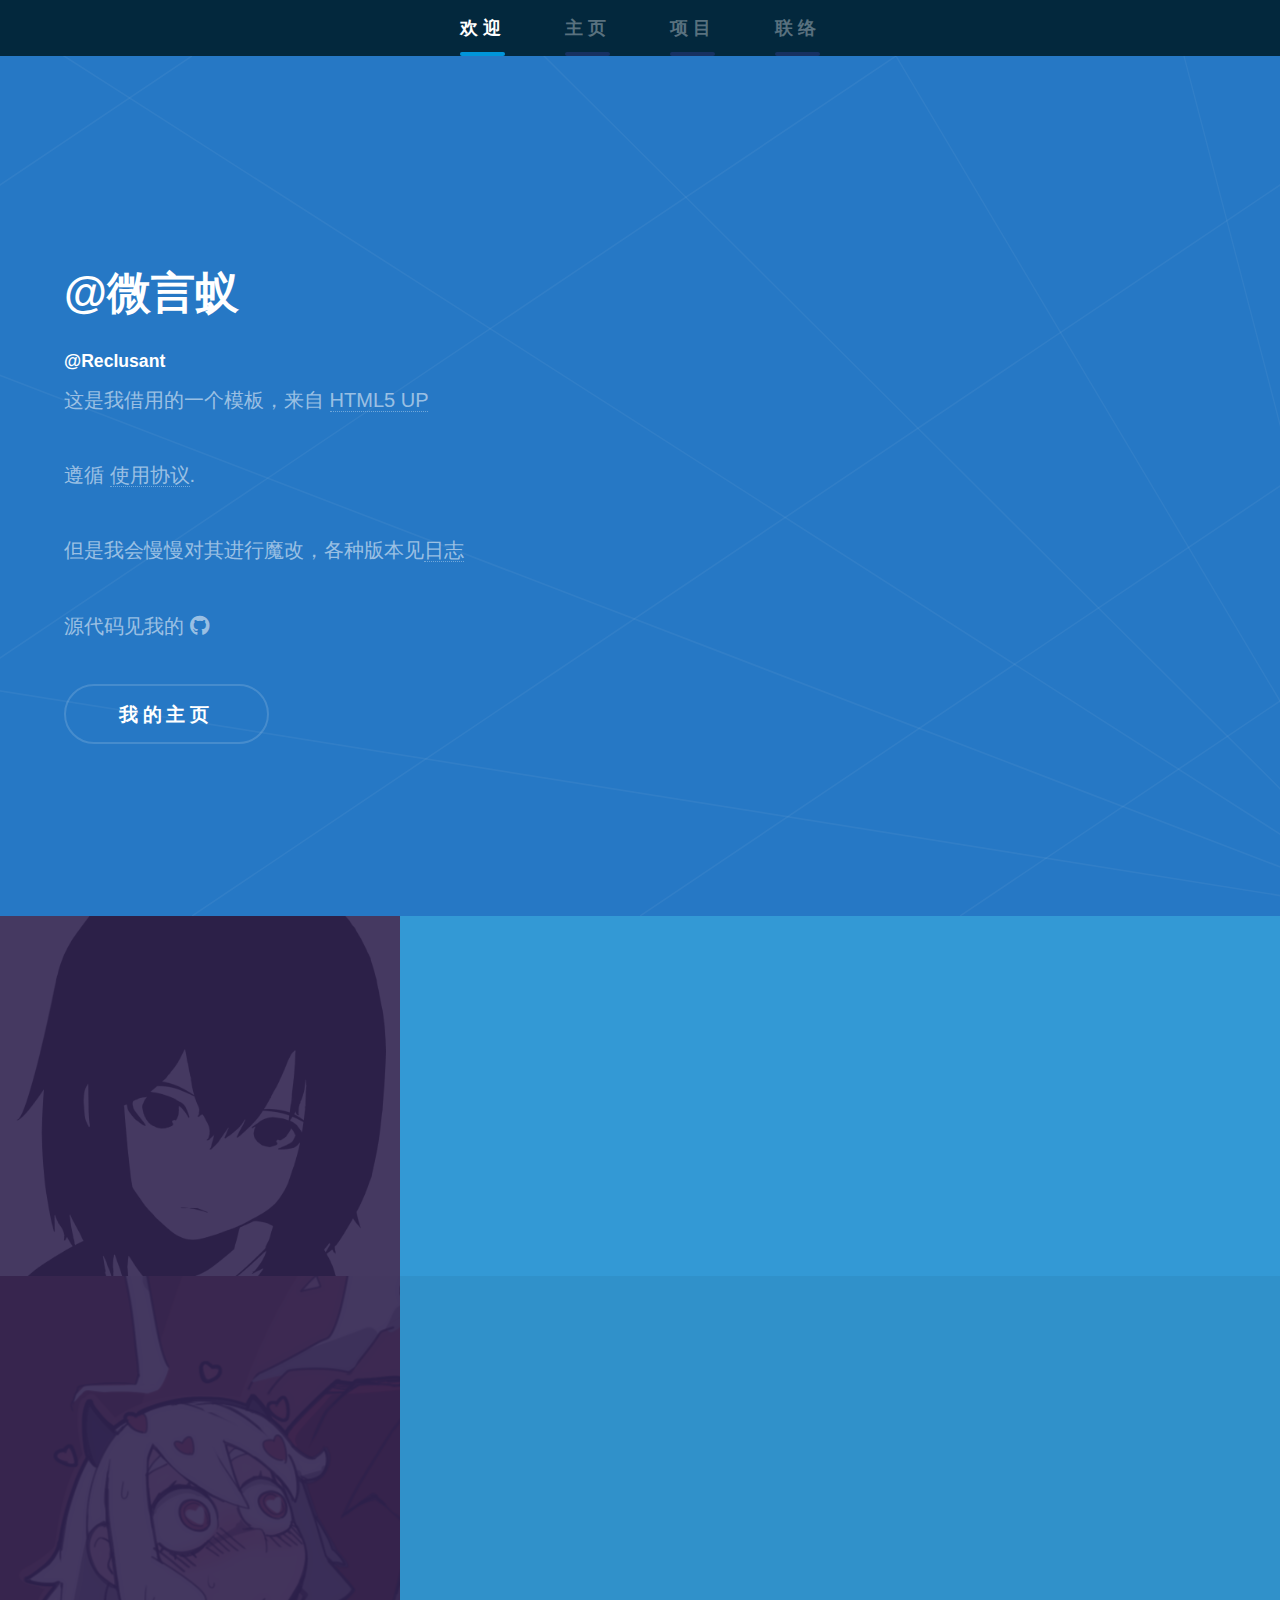
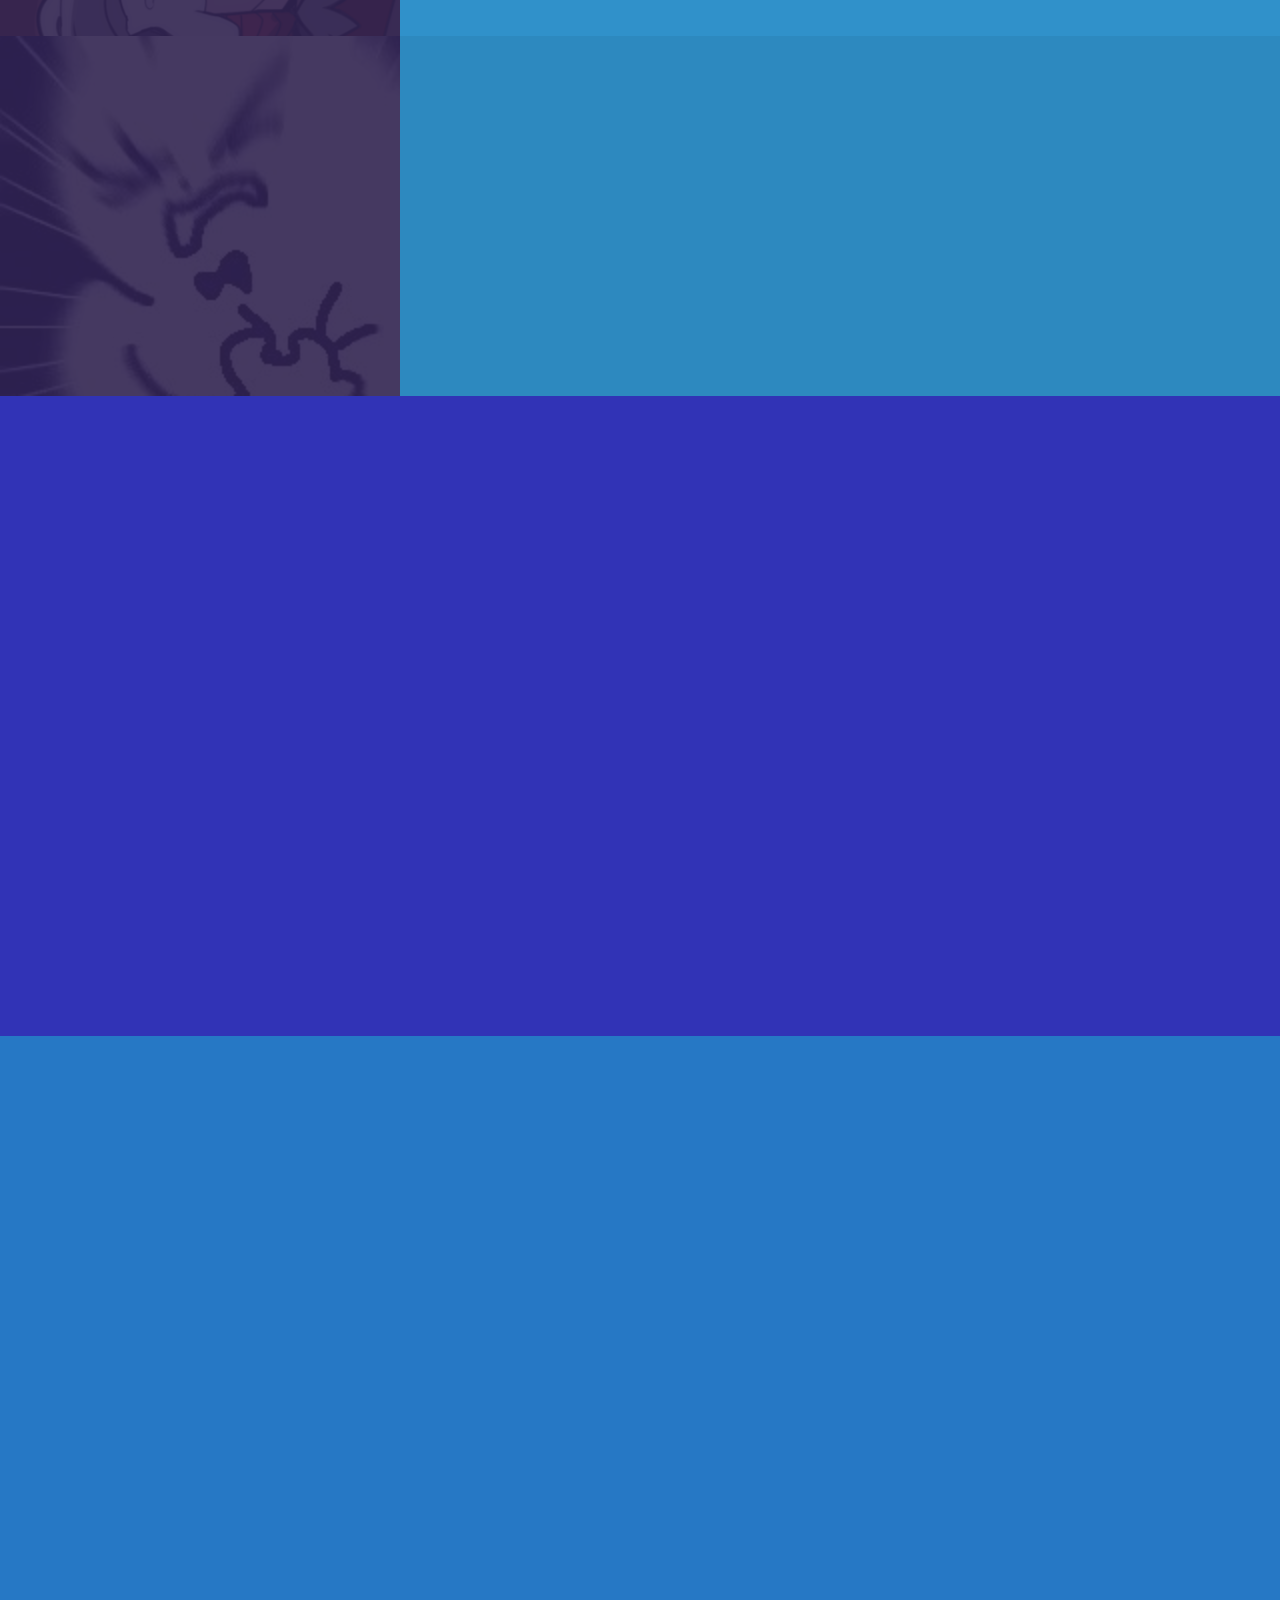
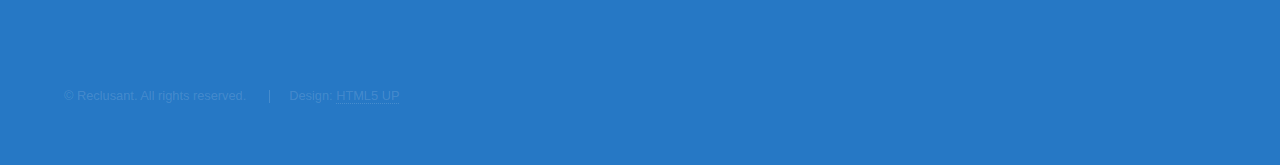
==== commit ff8abb6a: "2020/11/19" ====
--- a/index.html
+++ b/index.html
@@ -61,7 +61,7 @@
                 <div class="content">
                     <div class="inner">
                         <h2>我的bilibili主页</h2>
-                        <p>目前没有视频，不过有几部小说先放在了上面。</p>
+                        <p>目前有几个视频和几部小说放在了上面。</p>
                         <ul class="actions">
                             <li><a href="https://space.bilibili.com/12219245" class="button">去看看</a></li>
                         </ul>
@@ -120,14 +120,17 @@
                         <span class="icon solid major fa-desktop"></span>
                         <h3>从头开始的画画历史记录</h3>
                         <p>
-                            从10.20号左右拿到板子开始，包括图像和sai文件，想要自取
+                            只收录了10月份画的，包括图像和sai文件，想要自取
                             <a href="RvesClub.html#drawlearning" class="button small">前往</a>
                         </p>
                     </section>
                     <section>
                         <span class="icon solid major fa-lock"></span>
-                        <h3>Veroeros quis lorem</h3>
-                        <p>Phasellus convallis elit id ullam corper amet et pulvinar. Duis aliquam turpis mauris, sed ultricies erat dapibus.</p>
+                        <h3>PushBox</h3>
+                        <p>
+                            用C++编的垃圾推箱子游戏，不定期更新
+                            <a href="works/PushBox2.15.zip" download="PushBox" class="button small">下载链接</a>
+                        </p>
                     </section>
                 </div>
             </div>
--- a/assets/css/main.css
+++ b/assets/css/main.css
@@ -3057,7 +3057,7 @@
 }
 
 .wrapper.style1 {
-    background-color: #3389e3;
+    background-color: #2678c5;
 }
 
 .wrapper.style1-alt {
@@ -3078,6 +3078,14 @@
 
 .wrapper.style3-alt {
     background-color: #953d75;
+}
+
+.wrapper.style4 {
+    background-color: #0b319c;
+}
+
+.wrapper.style4-alt {
+    background-color: #f3009a;
 }
 
 .wrapper.fullscreen {
@@ -3705,4 +3713,13 @@
     #intro {
         background-attachment: scroll;
     }
+}
+
+
+/* my own */
+
+#main-works h2 {
+    text-align: center;
+    margin-top: 1.2em;
+    margin-bottom: 0.8em;
 }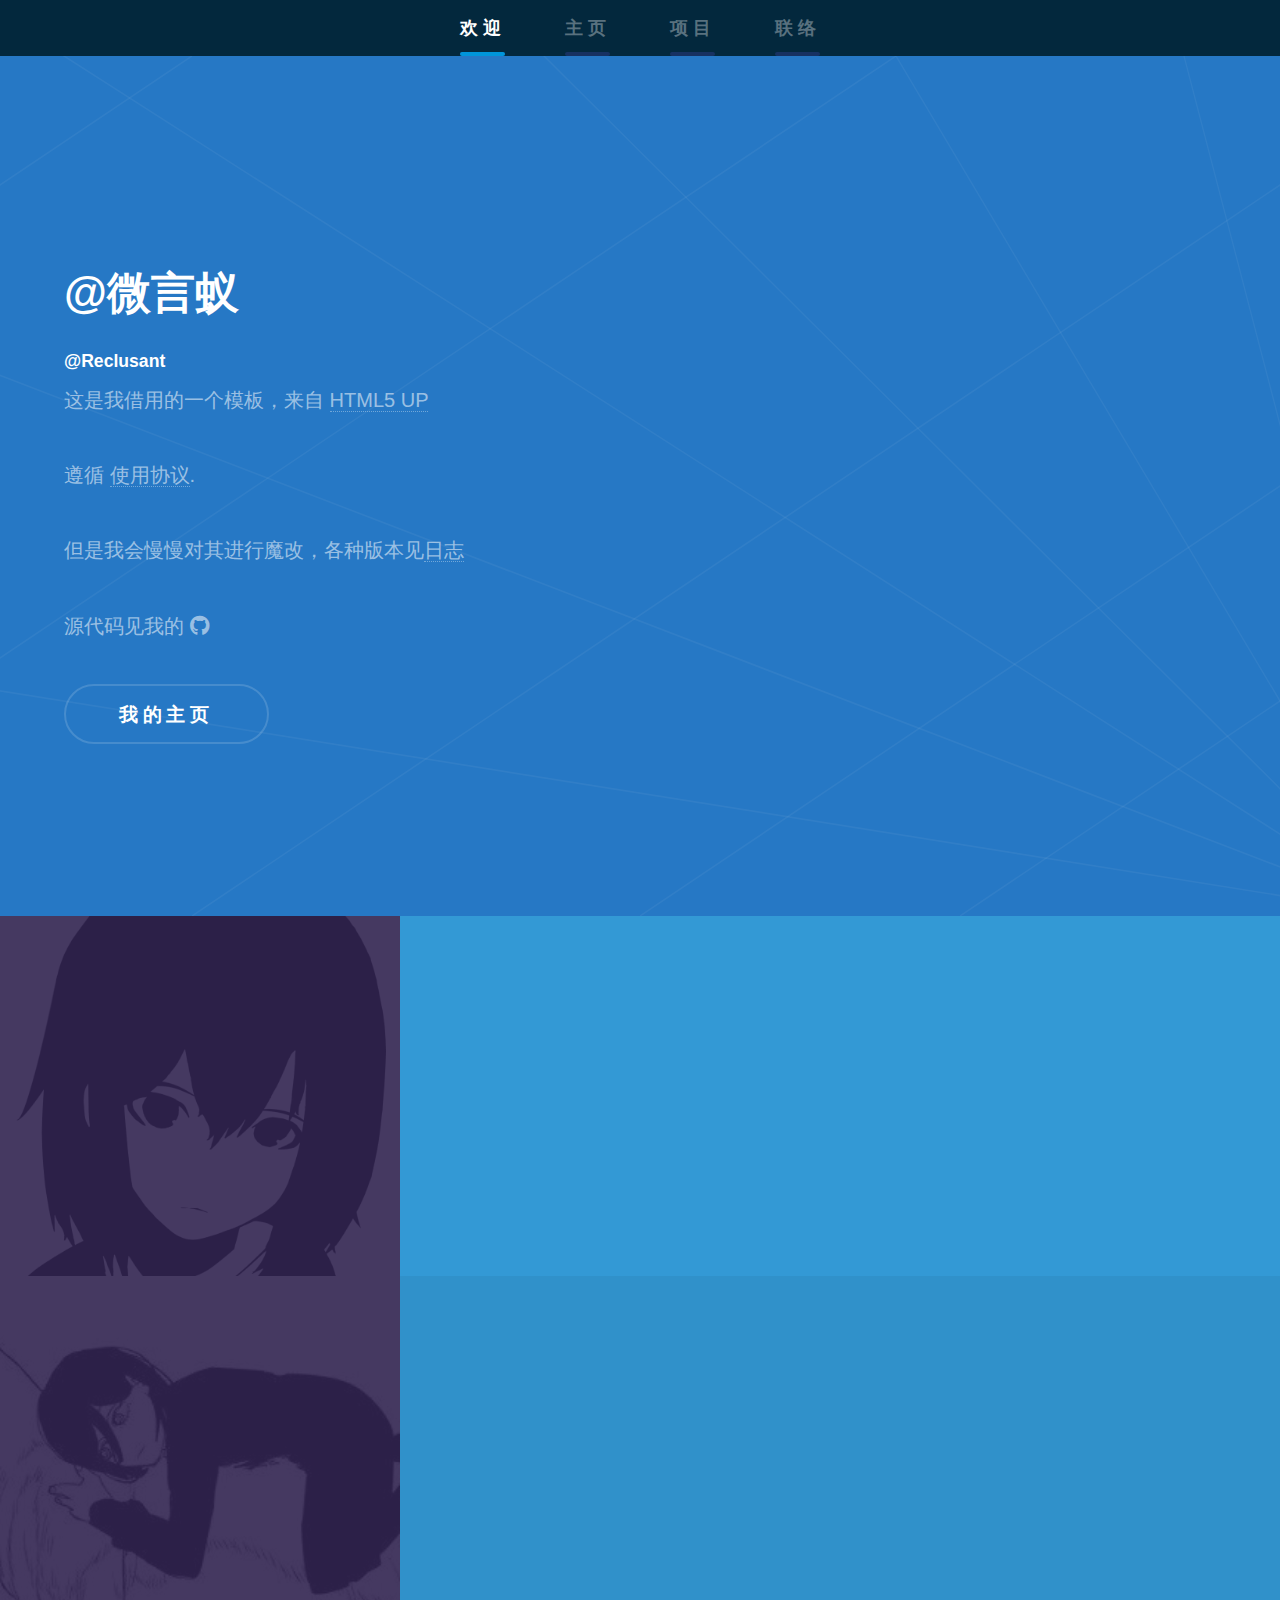
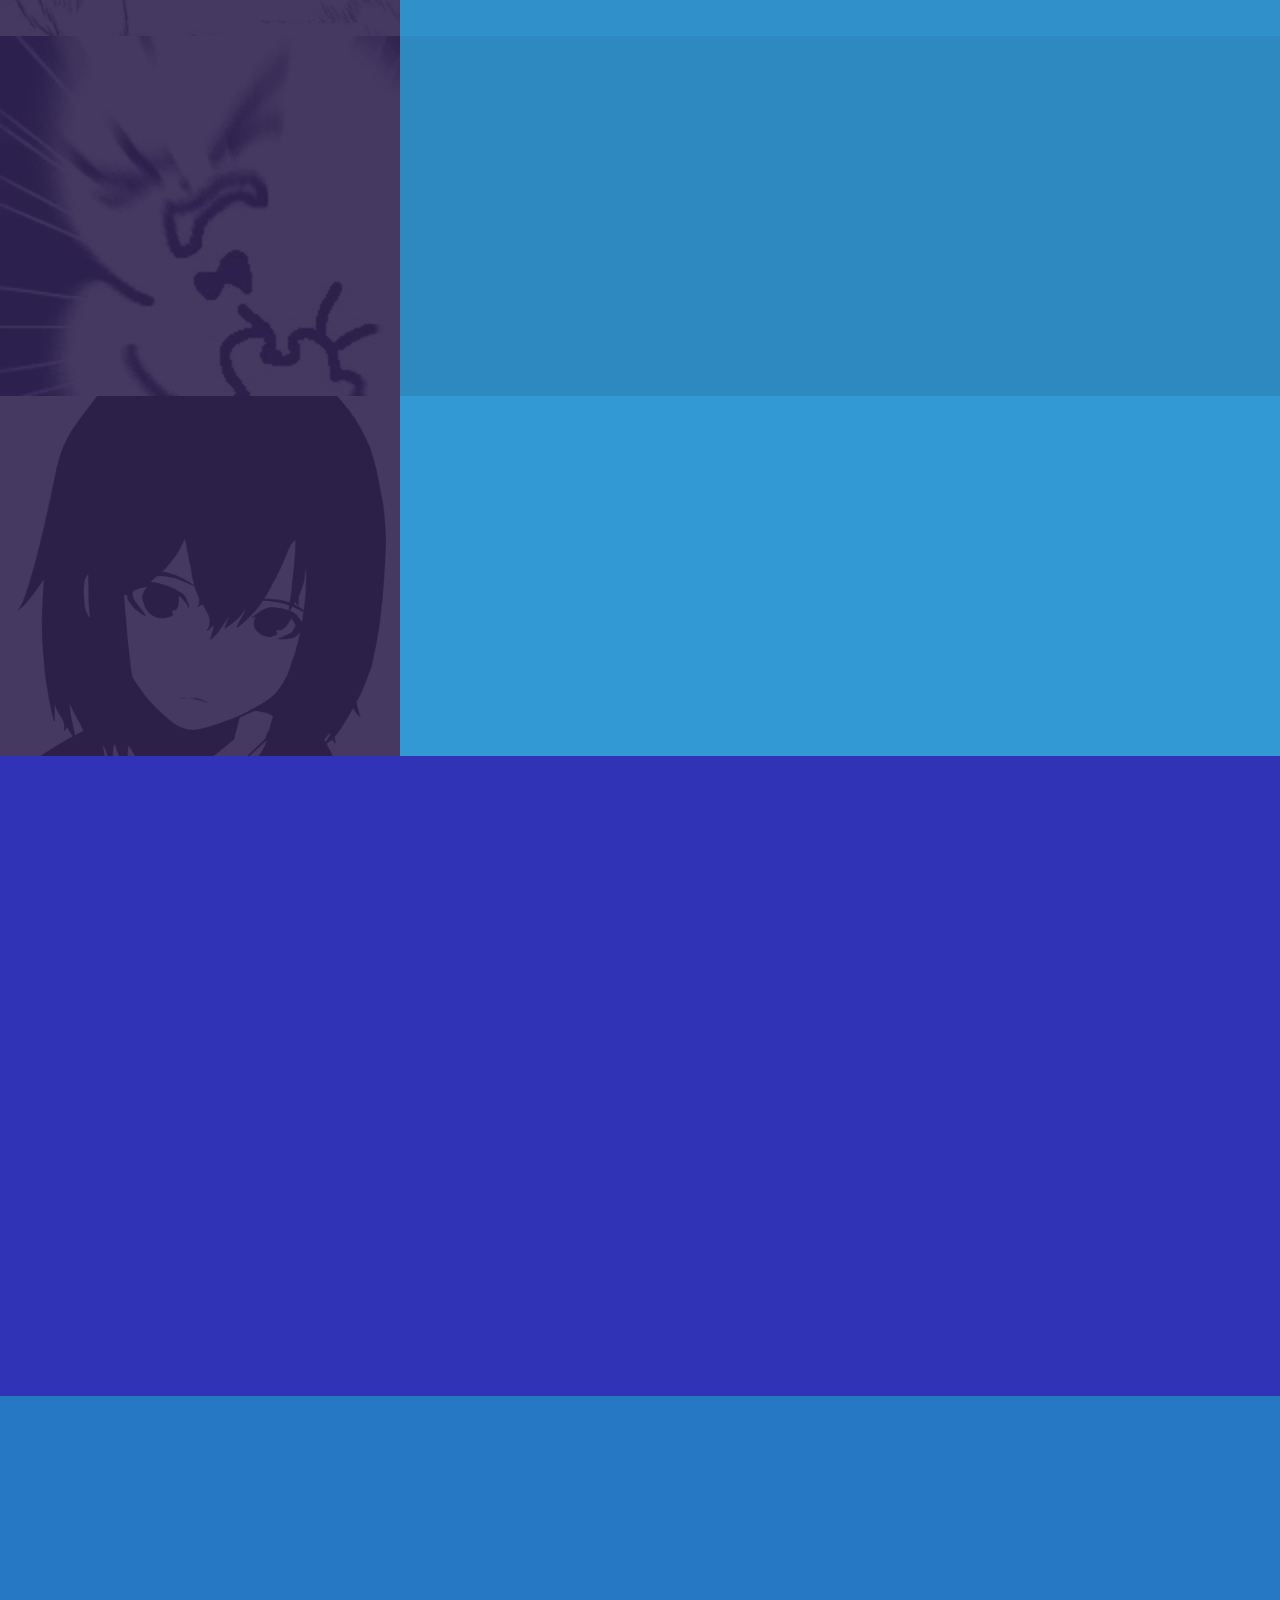
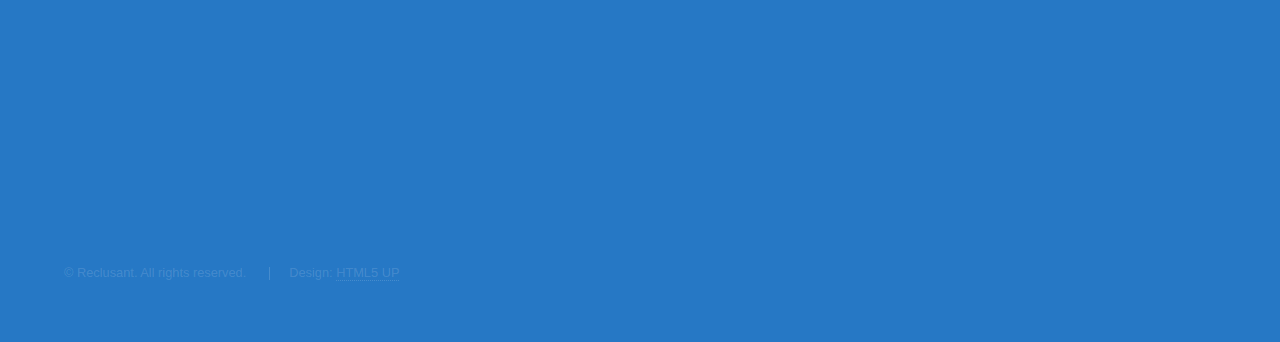
==== commit b583ea4e: "1" ====
--- a/index.html
+++ b/index.html
@@ -17,7 +17,9 @@
     <link rel="icon" href="images/icon/head.jpg" type="image/x-icon" />
     <title>我永远喜欢阿猹:)</title>
     <link rel="stylesheet" href="assets/css/main.css" />
-    <noscript><link rel="stylesheet" href="assets/css/noscript.css" /></noscript>
+    <noscript>
+        <link rel="stylesheet" href="assets/css/noscript.css" />
+    </noscript>
 </head>
 
 <body class="is-preload">
@@ -47,7 +49,8 @@
                 <p>但是我会慢慢对其进行魔改，各种版本见<a href="diary.html">日志</a></p>
                 <p>
                     源代码见我的
-                    <a href="https://github.com/reclusant/reclusant.github.io" class="icon brands fa-github"><span class="label">GitHub</span></a>
+                    <a href="https://github.com/reclusant/reclusant.github.io" class="icon brands fa-github"><span
+                            class="label">GitHub</span></a>
                 </p>
 
                 <a href="#homepages" class="button scrolly">我的主页</a>
@@ -57,7 +60,7 @@
         <!-- homepages -->
         <section id="homepages" class="wrapper style2 spotlights">
             <section id="bilibili-homepage">
-                <a href="https://space.bilibili.com/12219245" class="image"><img src="images/微言蚁1.jpg" alt="bilibili-homepage" data-position="center center" /></a>
+                <a href="https://space.bilibili.com/12219245" class="image"><img src="images/reclusant.jpg" alt="bilibili-homepage" data-position="center center" /></a>
                 <div class="content">
                     <div class="inner">
                         <h2>我的bilibili主页</h2>
@@ -69,7 +72,7 @@
                 </div>
             </section>
             <section id="weibo-homepage">
-                <a href="https://weibo.com/RvesClub" class="image"><img src="images/modeus.png" alt="weibo-homepage" data-position="top center" /></a>
+                <a href="https://weibo.com/RvesClub" class="image"><img src="images/nayuta.jpg" alt="weibo-homepage" data-position="top center" /></a>
                 <div class="content">
                     <div class="inner">
                         <h2>我的微博主页</h2>
@@ -88,6 +91,18 @@
                         <p>没有文章，只有谁都能说的回答。没啥营养。</p>
                         <ul class="actions">
                             <li><a href="https://www.zhihu.com/people/reclusant" class="button">去看看</a></li>
+                        </ul>
+                    </div>
+                </div>
+            </section>
+            <section id="pixiv-homepage">
+                <a href="https://www.pixiv.net/users/18099473" class="image"><img src="images/reclusant.jpg" alt="pixiv-homepage" data-position="25% 25%" /></a>
+                <div class="content">
+                    <div class="inner">
+                        <h2>我的p站主页</h2>
+                        <p>一些瞎眼摸鱼图,没有r18</p>
+                        <ul class="actions">
+                            <li><a href="https://www.pixiv.net/users/18099473" class="button">去看看</a></li>
                         </ul>
                     </div>
                 </div>
@@ -139,21 +154,34 @@
         <!-- connection -->
         <section id="connection" class="wrapper style1 fade-up">
             <div class="inner">
-                <h2>留言</h2>
-                <p>模板留下的。如果你有任何想说的，可以写在下面(但是我目前收不到2333)</p>
+                <!-- <h2>留言</h2>
+                <p>模板留下的。如果你有任何想说的，可以写在下面(但是我目前收不到2333)</p> -->
                 <div class="split style1">
                     <section>
-                        <form method="post" action="">
+                        <!-- <form method="post" action="">
                             <div class="fields">
                                 <div class="field">
-                                    <!-- <label for="message">Message</label> -->
+                                    <label for="message">Message</label>
                                     <textarea name="message" id="message" rows="8"></textarea>
                                 </div>
                             </div>
                             <ul class="actions">
                                 <li><a href="#" class="button submit" onclick="form_up_load">发送</a></li>
                             </ul>
-                        </form>
+                        </form> -->
+                        <pre>
+<code>
+
+
+
+不会真的有人看这个博客吧
+不会吧不会吧不会吧
+(;ω;)
+
+
+
+
+</code></pre>
                     </section>
                     <section>
                         <ul class="contact">
@@ -195,9 +223,9 @@
     <script src="assets/js/breakpoints.min.js"></script>
     <script src="assets/js/util.js"></script>
     <script src="assets/js/main.js"></script>
-    <script>
+    <!-- <script>
+        // 咕咕咕咕咕咕咕咕咕咕咕咕咕咕咕咕咕咕咕咕咕咕咕咕咕咕咕咕咕咕咕咕
         // 表单提交
-        // 没做完
         function form_up_load() {
             var strfile = "message.txt";
             var objfso = new activexobject("scripting.filesystemobject");
@@ -211,10 +239,10 @@
             } else {
                 alert("文本文件: " + strfile + "已经存在&lt;br&gt;");
             }
-            objstream.write(111111111111111111111111111);
+            objstream.write(1);
             objstream.close();
         }
-    </script>
+    </script> -->
 </body>
 
 </html>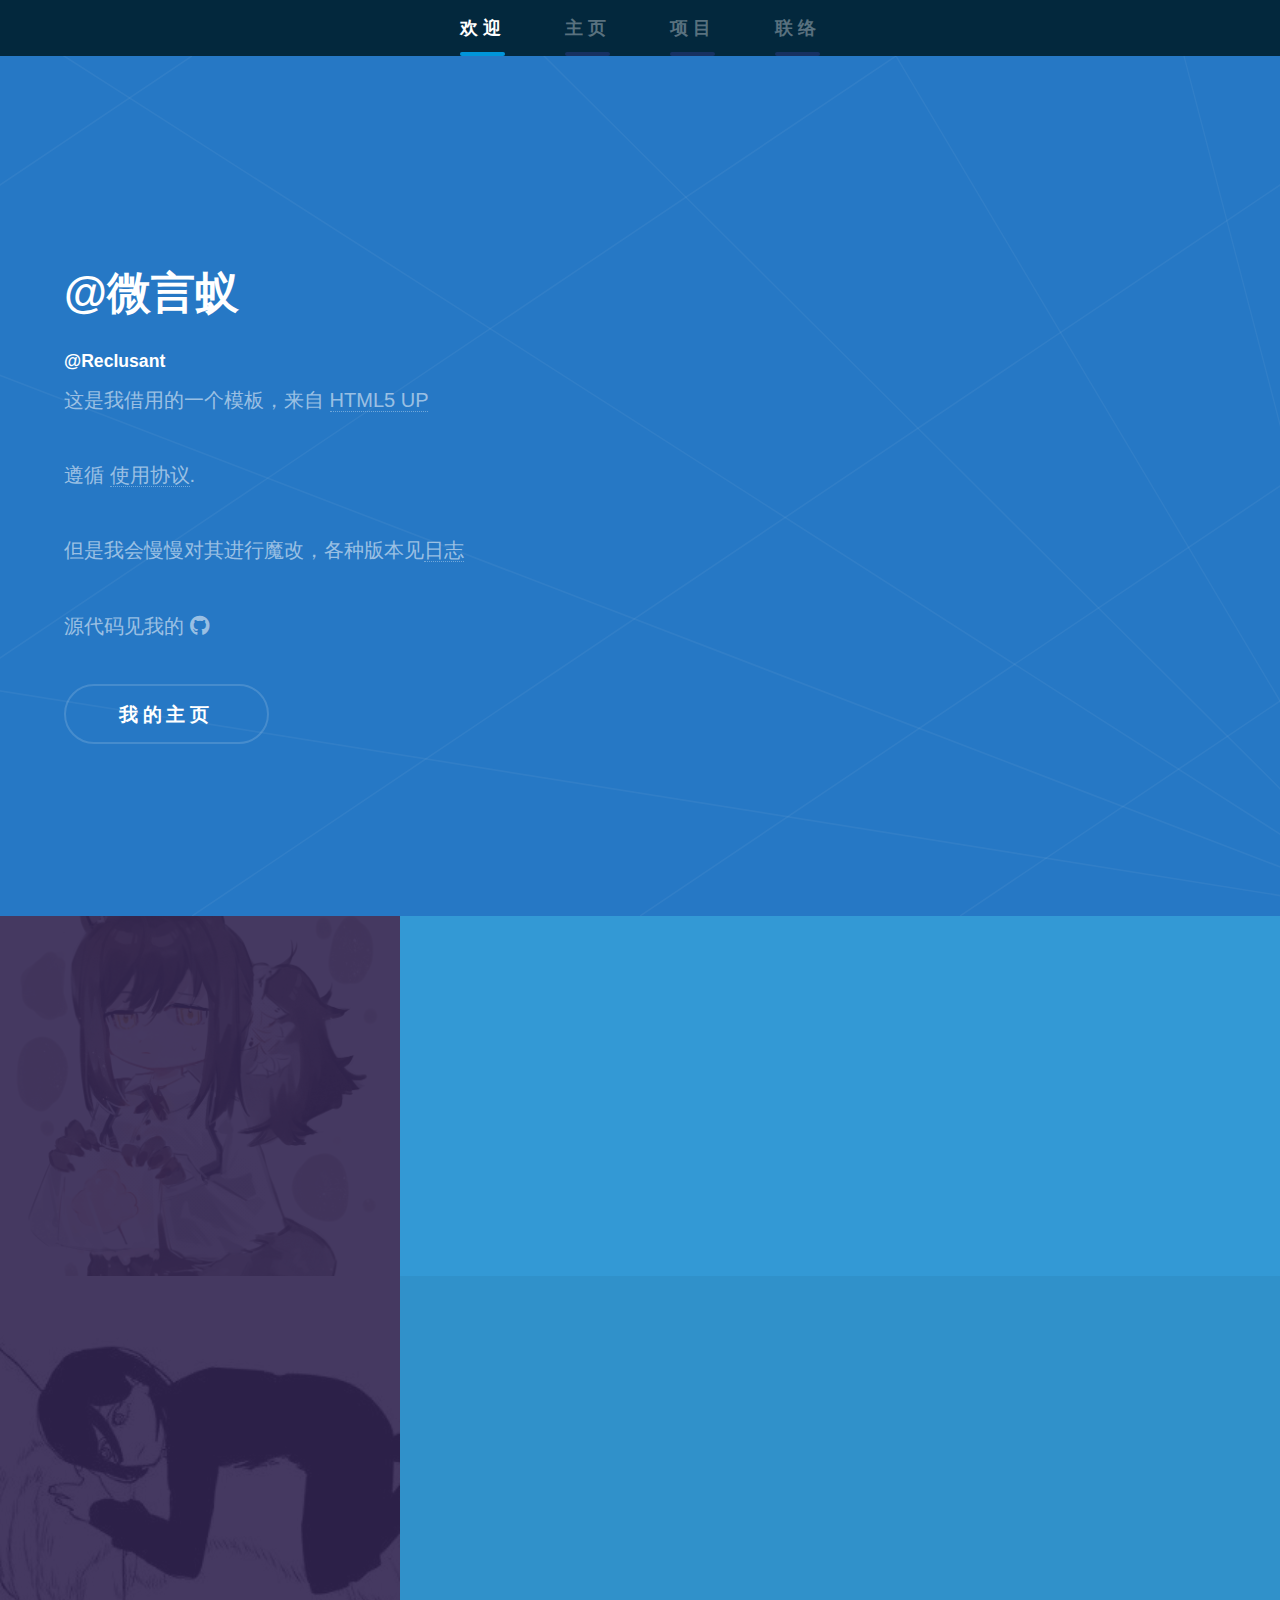
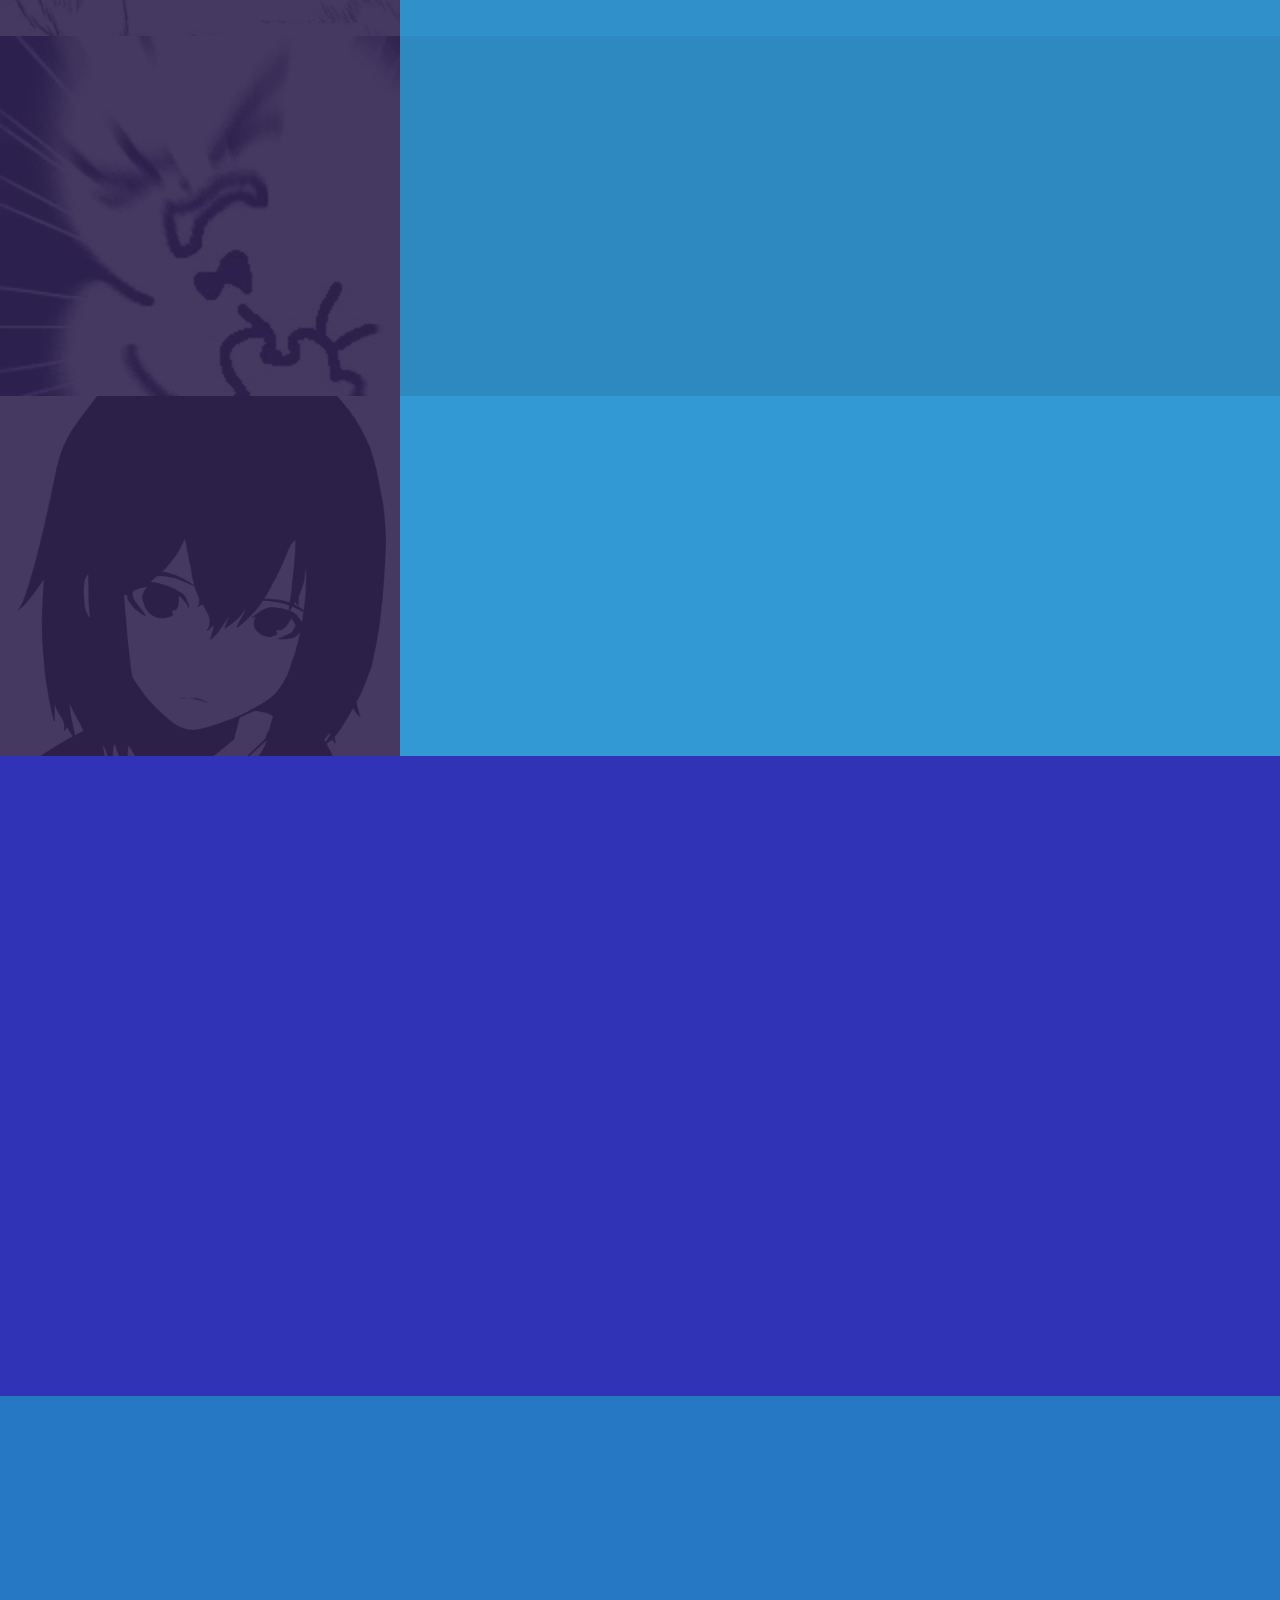
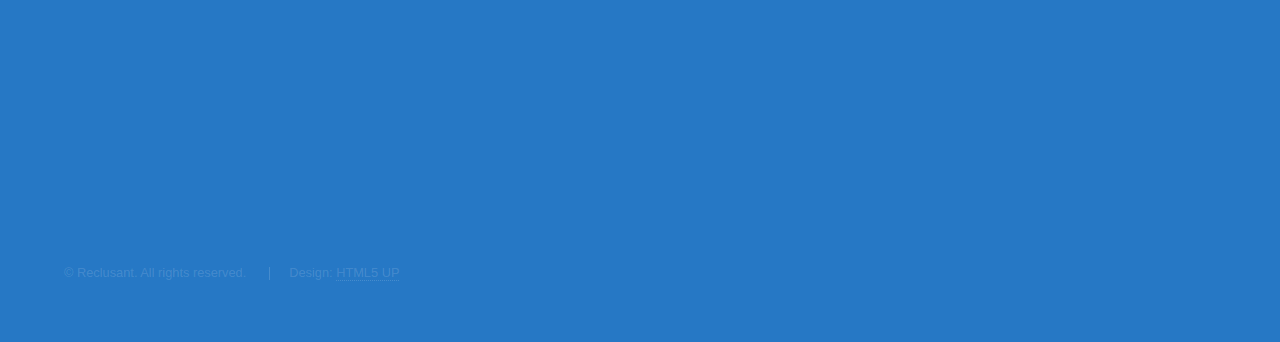
==== commit 8dfd978e: "2" ====
--- a/index.html
+++ b/index.html
@@ -60,7 +60,7 @@
         <!-- homepages -->
         <section id="homepages" class="wrapper style2 spotlights">
             <section id="bilibili-homepage">
-                <a href="https://space.bilibili.com/12219245" class="image"><img src="images/reclusant.jpg" alt="bilibili-homepage" data-position="center center" /></a>
+                <a href="https://space.bilibili.com/12219245" class="image"><img src="images/86710606_p0.jpg" alt="bilibili-homepage" data-position="center center" /></a>
                 <div class="content">
                     <div class="inner">
                         <h2>我的bilibili主页</h2>
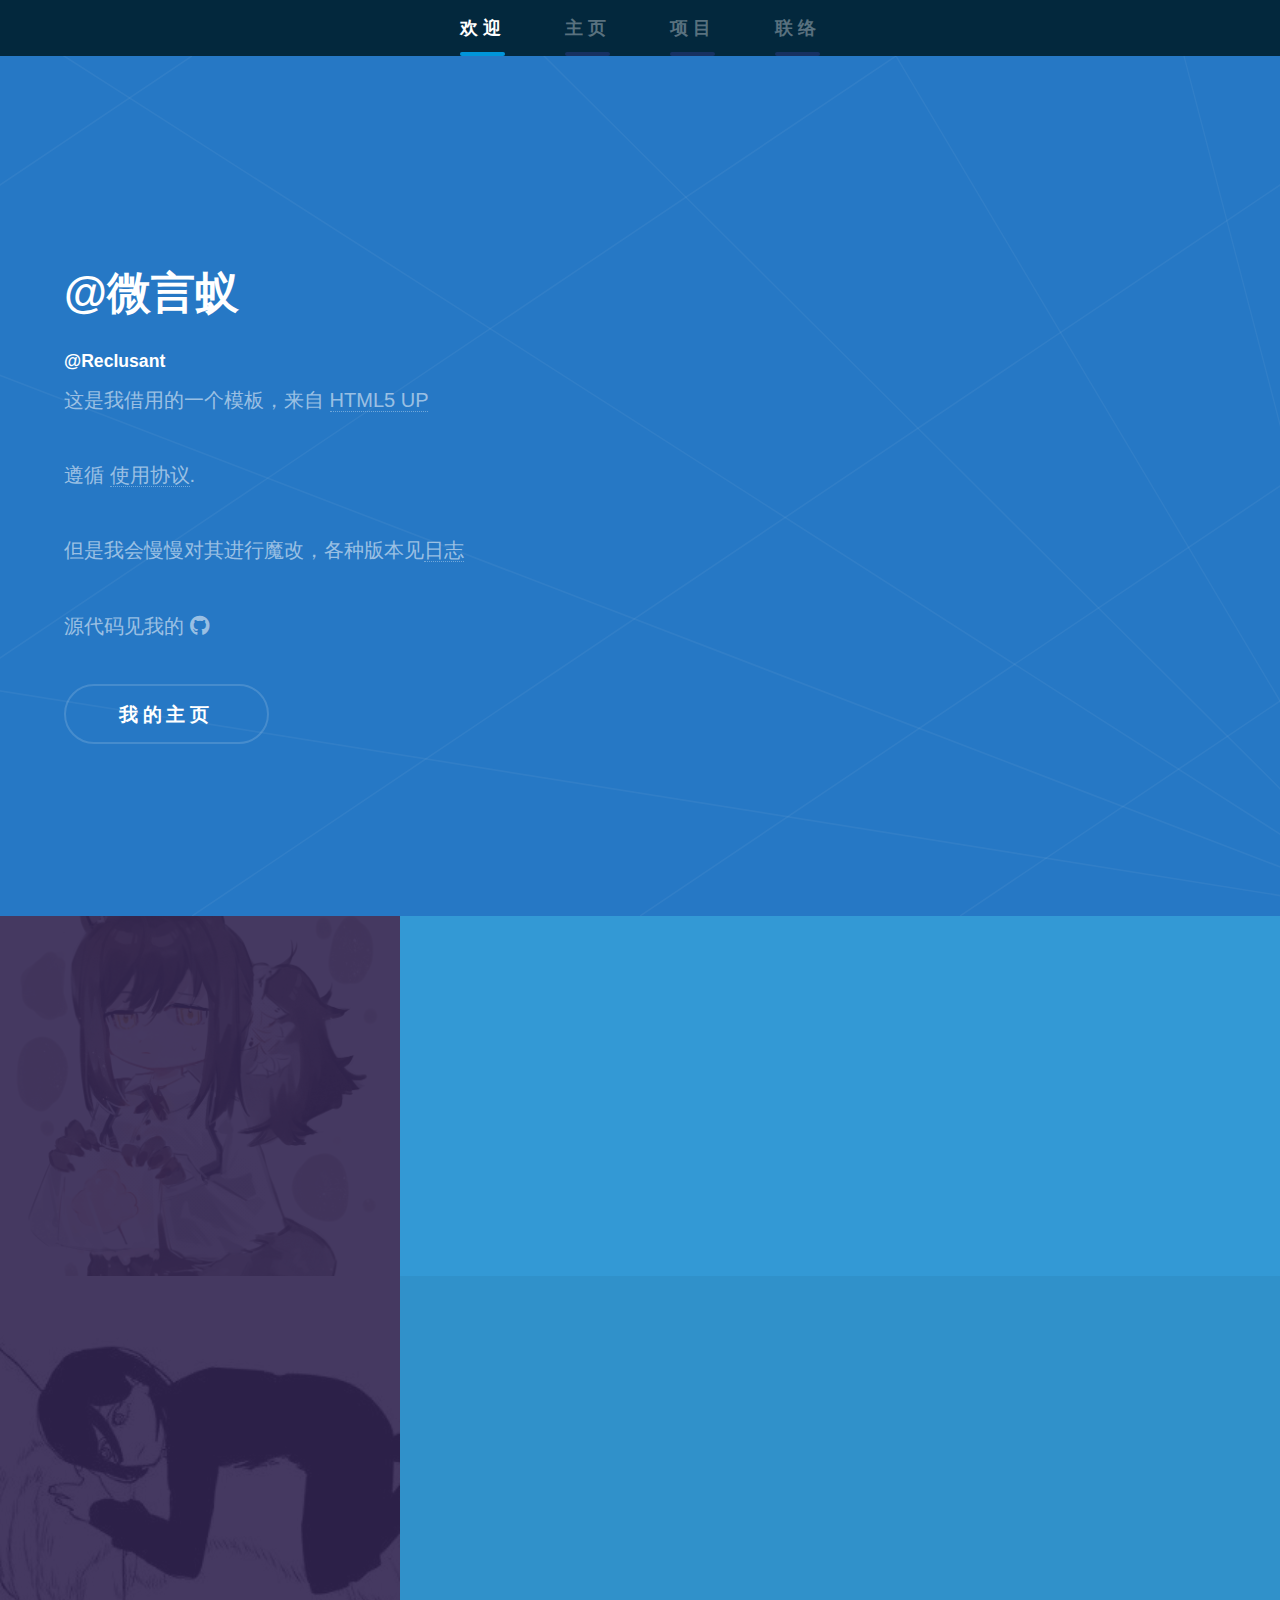
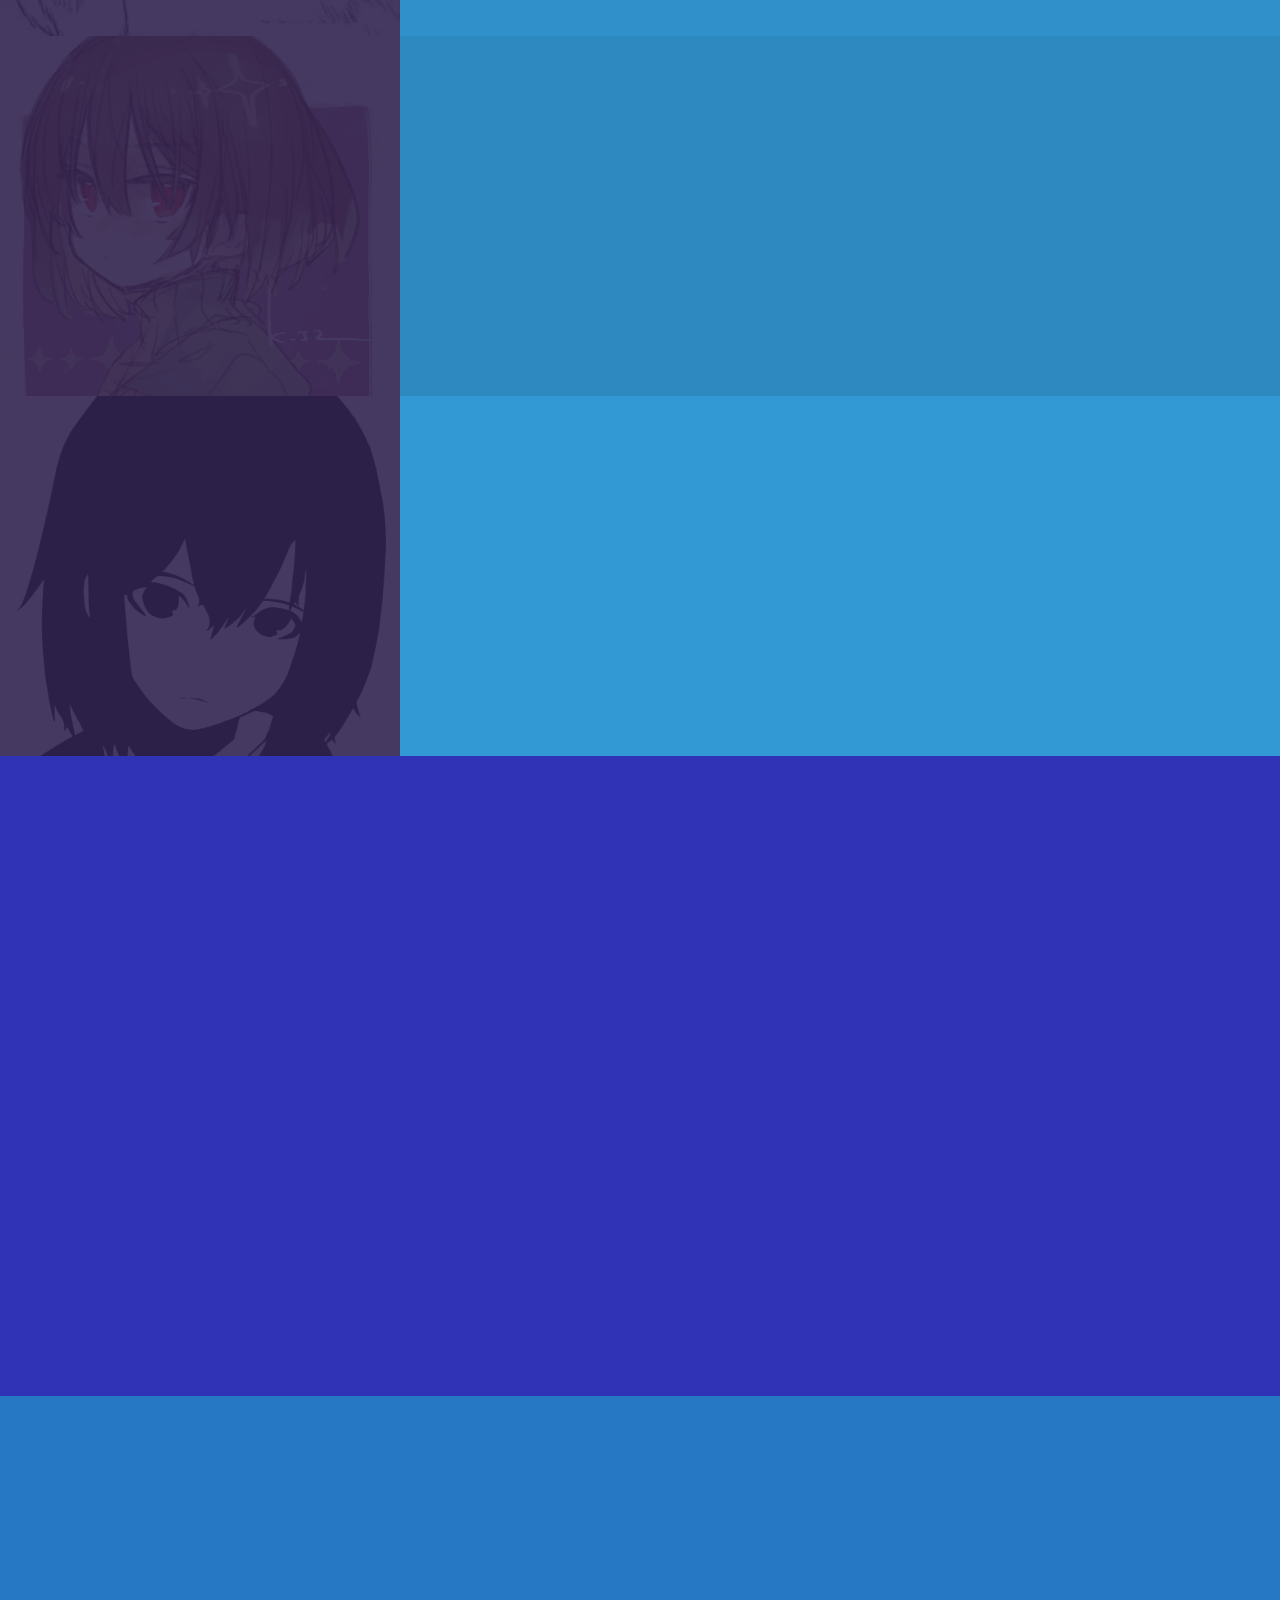
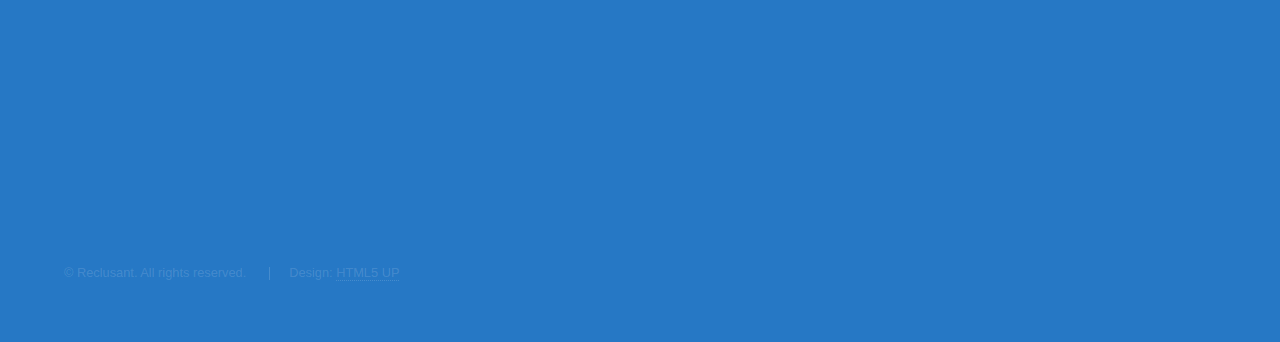
==== commit 56bdc4dd: "update zhihu head" ====
--- a/index.html
+++ b/index.html
@@ -76,7 +76,7 @@
                 <div class="content">
                     <div class="inner">
                         <h2>我的微博主页</h2>
-                        <p>啥也没有，主要拿来倒垃圾。</p>
+                        <p>主要拿来倒垃圾和说阴阳话，完全乐子人。</p>
                         <ul class="actions">
                             <li><a href="https://weibo.com/RvesClub" class="button">去看看</a></li>
                         </ul>
@@ -84,7 +84,7 @@
                 </div>
             </section>
             <section id="zhihu-homepage">
-                <a href="https://www.zhihu.com/people/reclusant" class="image"><img src="images/head1.jpg" alt="zhihu-homepage" data-position="25% 25%" /></a>
+                <a href="https://www.zhihu.com/people/reclusant" class="image"><img src="images/EqqqHSEVkAAUpp9.png" alt="zhihu-homepage" data-position="25% 25%" /></a>
                 <div class="content">
                     <div class="inner">
                         <h2>我的知乎主页</h2>
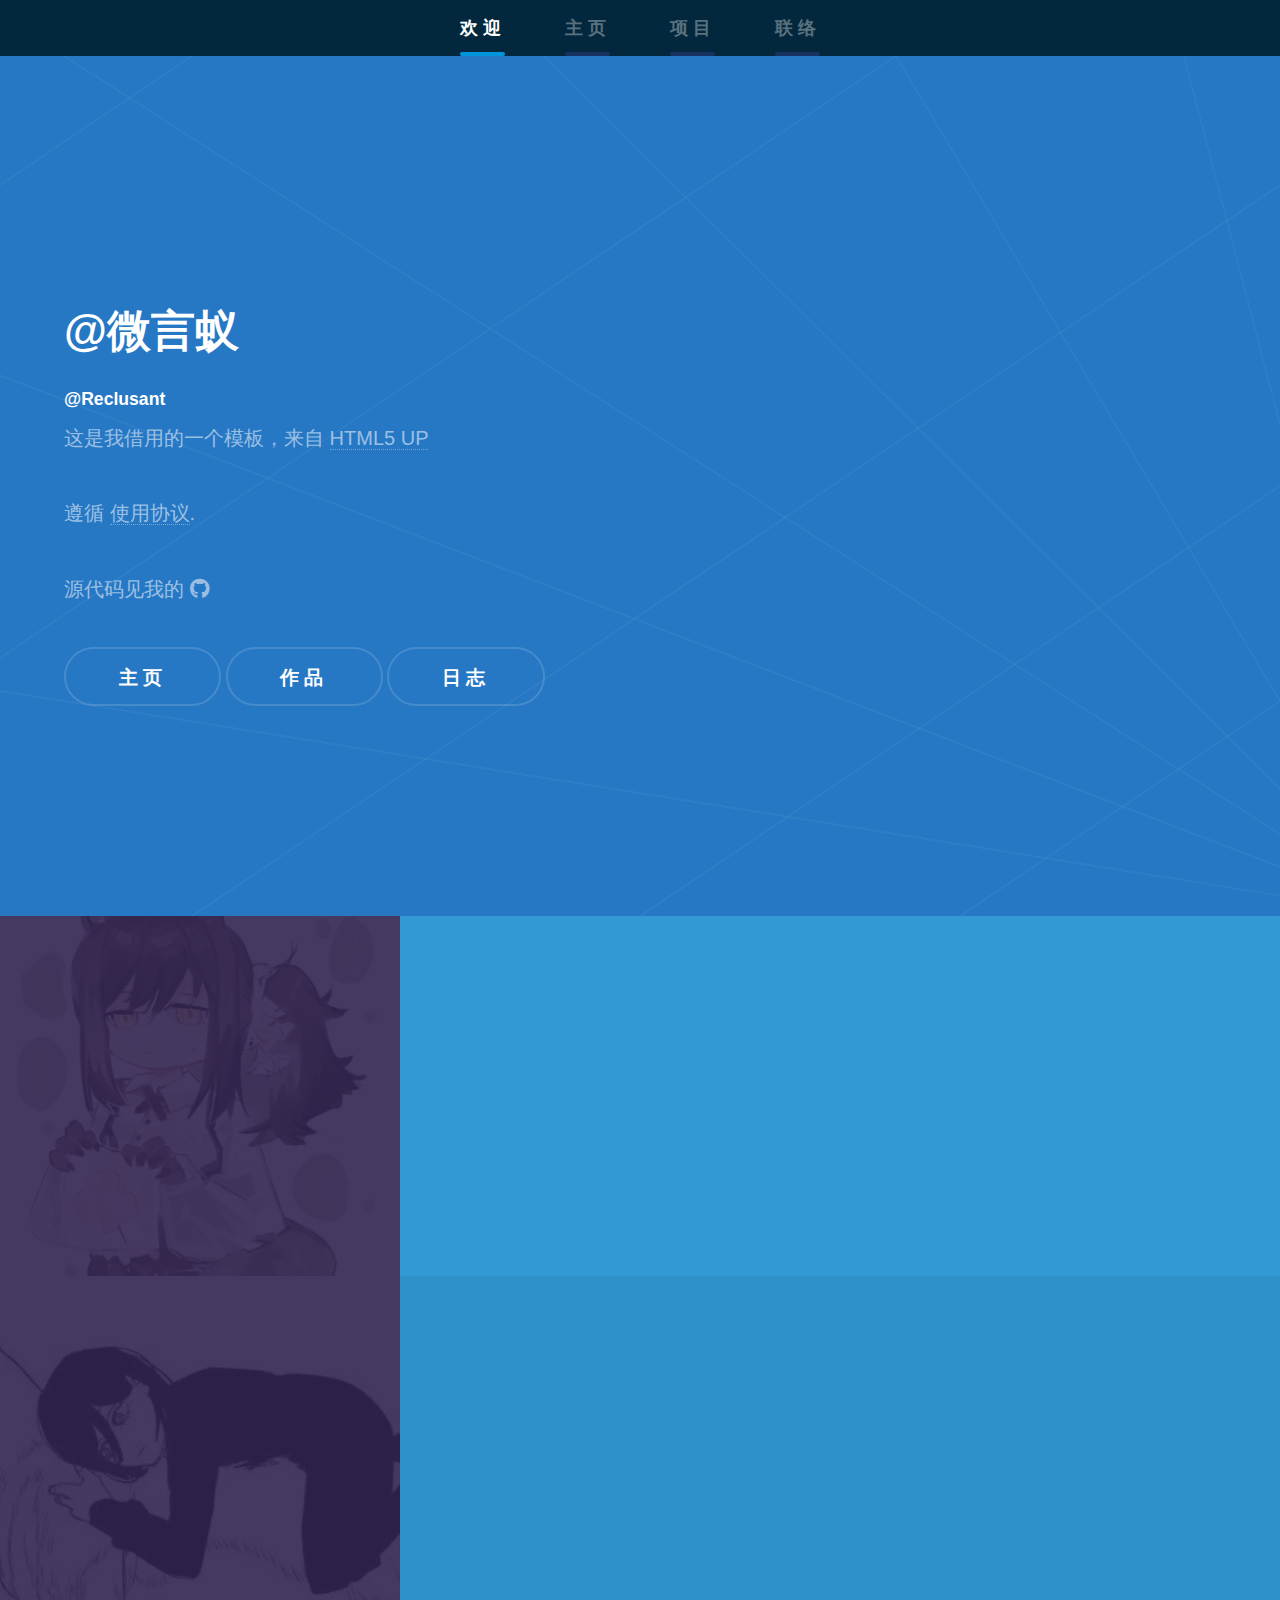
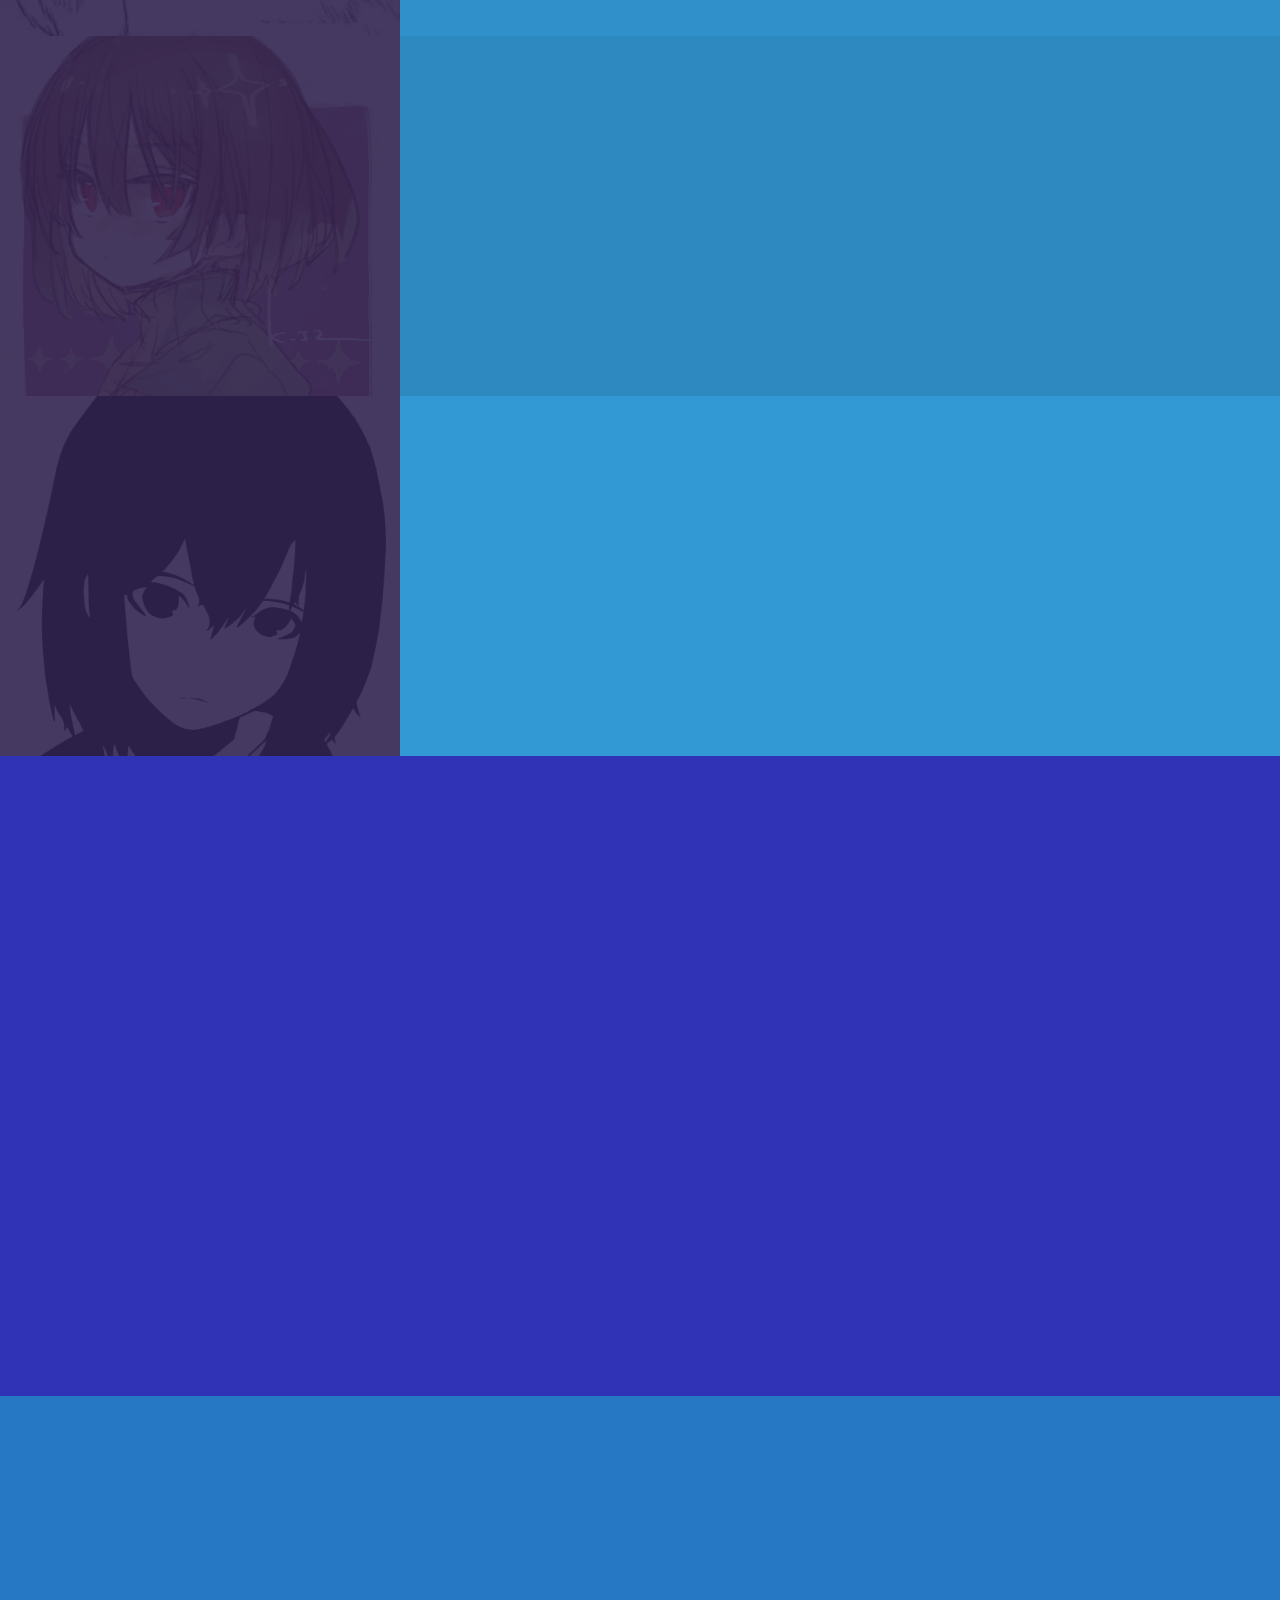
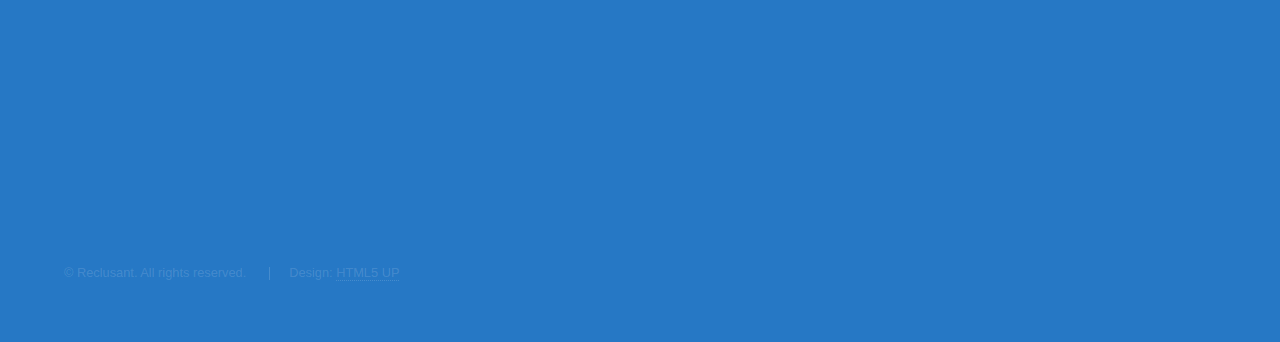
==== commit a0818a62: "2021/4/30 update" ====
--- a/index.html
+++ b/index.html
@@ -46,14 +46,17 @@
                 <h3>@Reclusant</h3>
                 <p>这是我借用的一个模板，来自 <a href="http://html5up.net">HTML5 UP</a></p>
                 <p>遵循 <a href="http://html5up.net/license">使用协议</a>.</p>
-                <p>但是我会慢慢对其进行魔改，各种版本见<a href="diary.html">日志</a></p>
+                <!-- <p>但是我会慢慢对其进行魔改，各种版本见<a href="diary.html">日志</a></p> -->
                 <p>
                     源代码见我的
                     <a href="https://github.com/reclusant/reclusant.github.io" class="icon brands fa-github"><span
                             class="label">GitHub</span></a>
                 </p>
-
-                <a href="#homepages" class="button scrolly">我的主页</a>
+                <!-- <p> -->
+                <a href="#homepages" class="button scrolly">主页</a>
+                <a href="RvesClub.html" class="button scrolly">作品</a>
+                <a href="diary.html" class="button scrolly">日志</a>
+                <!-- </p> -->
             </div>
         </section>
 
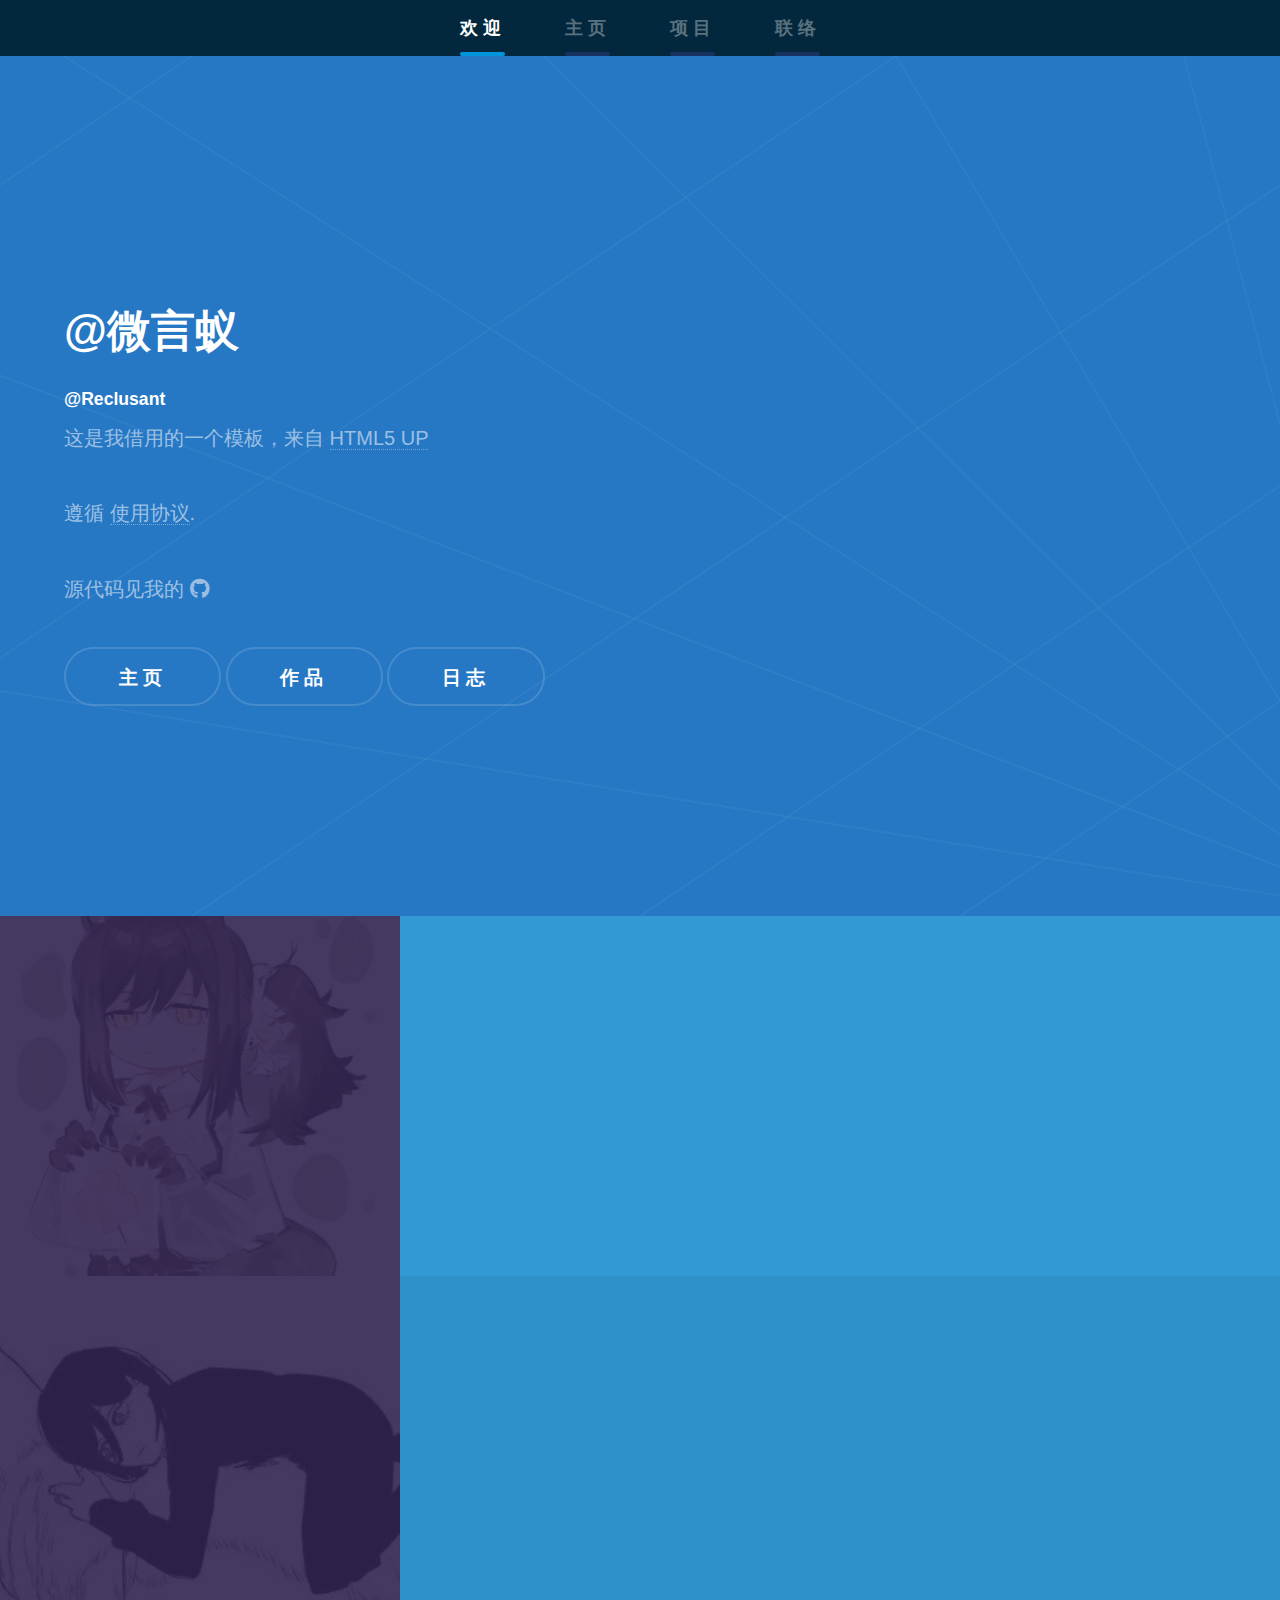
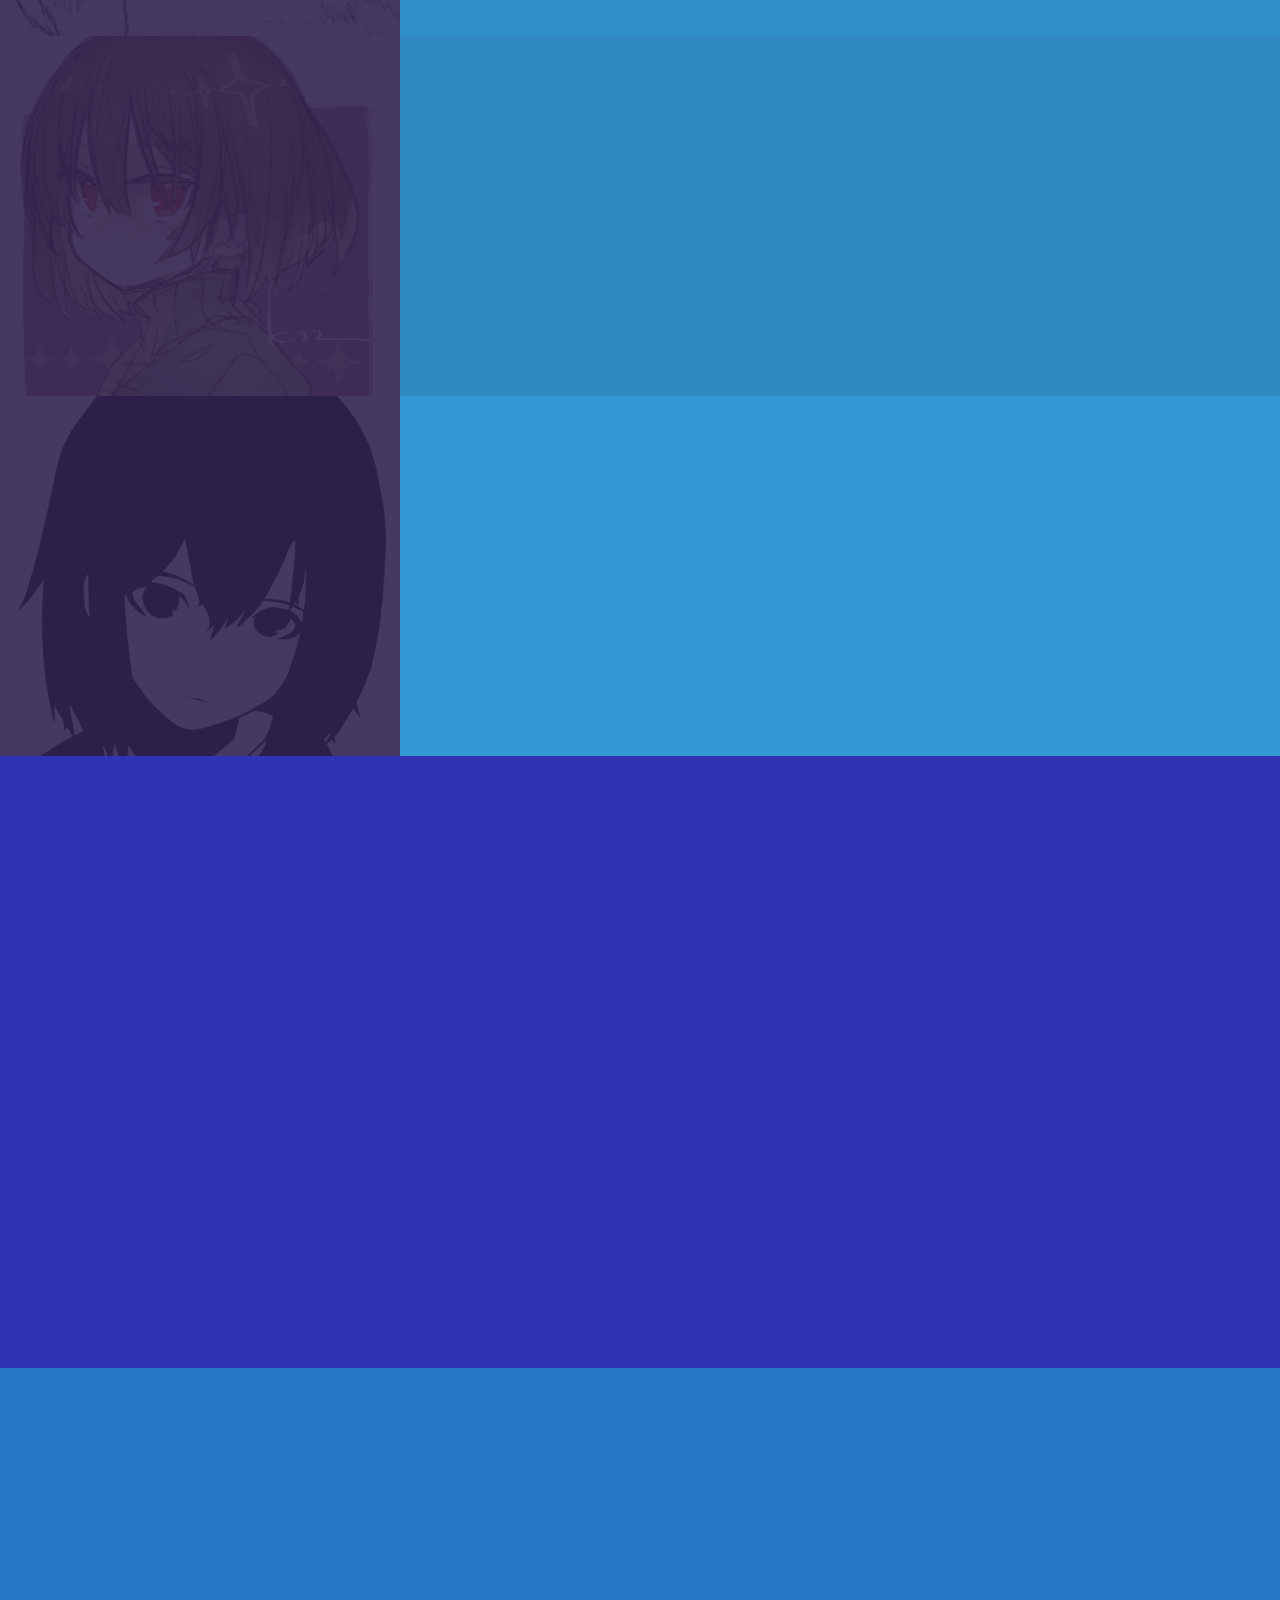
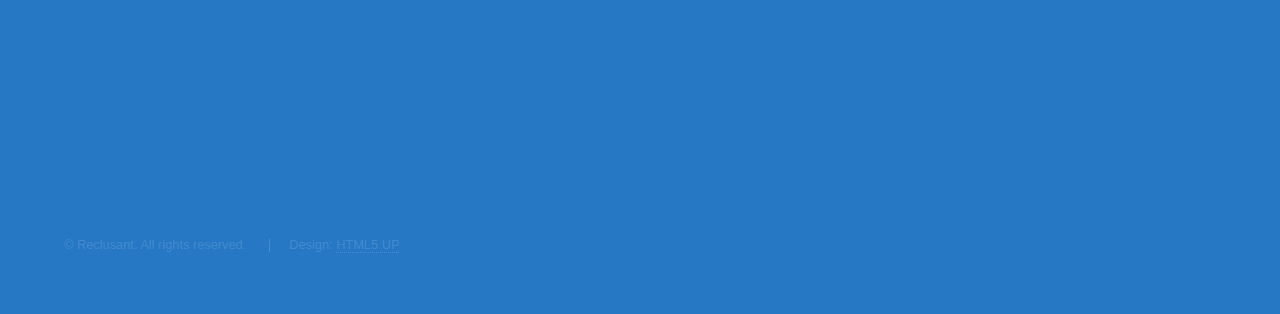
==== commit 904f8983: "2021.11.26" ====
--- a/index.html
+++ b/index.html
@@ -136,10 +136,10 @@
                     </section>
                     <section>
                         <span class="icon solid major fa-desktop"></span>
-                        <h3>从头开始的画画历史记录</h3>
-                        <p>
-                            只收录了10月份画的，包括图像和sai文件，想要自取
-                            <a href="RvesClub.html#drawlearning" class="button small">前往</a>
+                        <h3>零散东西</h3>
+                        <p>
+                            从零开始的unity自学项目
+                            <a href="#projects" class="button small">目前为空</a>
                         </p>
                     </section>
                     <section>
